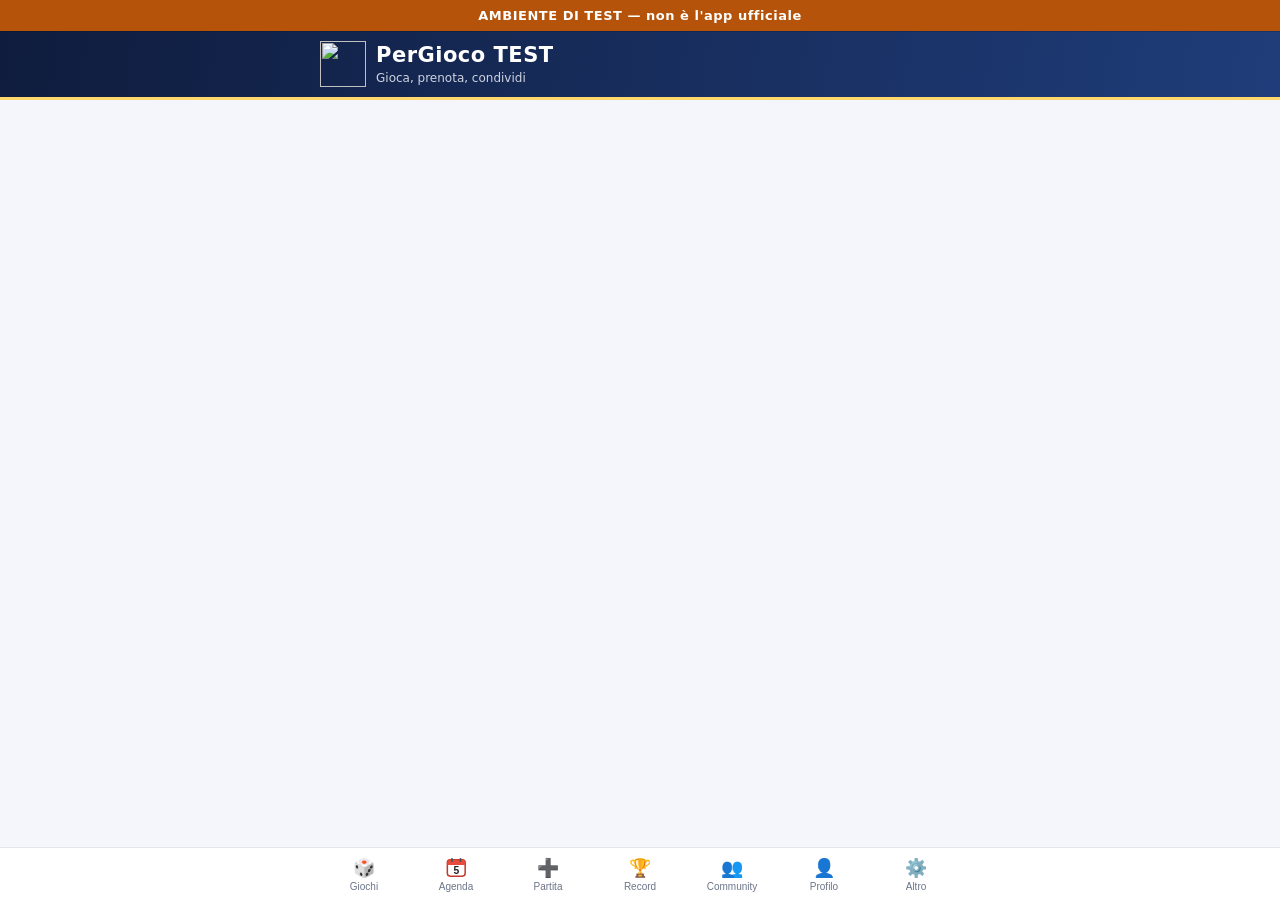
==== index.html @ df6f0204 "Nel test, il link di recupero apre il modulo per la nuova password Chi arriva dalla mail di recupero" ====
<!doctype html><html lang="it"><head><meta charset="utf-8">
<meta http-equiv="Content-Security-Policy" content="default-src 'self'; script-src 'self' https://cdn.jsdelivr.net; style-src 'self' 'unsafe-inline'; img-src 'self' data: blob: https:; connect-src 'self' https://egmrtcezrjyoynlhknpz.supabase.co wss://egmrtcezrjyoynlhknpz.supabase.co; font-src 'self' data:; object-src 'none'; base-uri 'self'; form-action 'self'; frame-src 'none'; worker-src 'self'; manifest-src 'self'">
<meta name="referrer" content="strict-origin-when-cross-origin">
<meta name="viewport" content="width=device-width,initial-scale=1,viewport-fit=cover">
<meta name="theme-color" content="#14254a"><title>PerGioco TEST – ambiente di prova</title>
<link rel="icon" href="icons/icon-192.png"><link rel="manifest" href="manifest.json"><link rel="apple-touch-icon" href="icons/apple-touch-icon.png">
<meta name="apple-mobile-web-app-capable" content="yes"><meta name="apple-mobile-web-app-title" content="PerGioco TEST">
<meta name="apple-mobile-web-app-status-bar-style" content="black-translucent">
<link rel="stylesheet" href="styles.css?v=41.18"></head><body>
<div id="pg-test-banner" role="status">AMBIENTE DI TEST — non è l'app ufficiale</div>

<header><img class="hlogo" src="img/logo-barra.svg" alt="" aria-hidden="true"><div class="brand">PerGioco TEST</div><div class="sub">Gioca, prenota, condividi</div><div class="hbtns"><button id="modebtn" hidden></button><button id="outbtn" hidden title="Esci dall'account" aria-label="Esci dall'account">⎋ <span>Esci</span></button></div></header><div id="status" hidden></div>
<main id="view"></main>
<nav id="tabs">
<button data-v="ludoteca">🎲<span>Giochi</span></button>
<button data-v="serata" aria-label="Agenda"><svg class="nico" viewBox="0 0 24 24" width="1em" height="1em" aria-hidden="true"><rect x="2.5" y="4" width="19" height="17.5" rx="3" fill="#fff" stroke="#c0392b" stroke-width="1.6"/><path d="M2.5 7a3 3 0 0 1 3-3h13a3 3 0 0 1 3 3v2.5h-19z" fill="#e74c3c"/><rect x="6.5" y="2" width="2" height="4.5" rx="1" fill="#555"/><rect x="15.5" y="2" width="2" height="4.5" rx="1" fill="#555"/><text x="12" y="19.6" text-anchor="middle" font-family="Arial,Helvetica,sans-serif" font-weight="700" font-size="11" fill="#222">5</text></svg><span>Agenda</span></button><button data-v="nuova">➕<span>Partita</span></button>
<button data-v="record">🏆<span>Record</span></button>
<button data-v="giocatori">👥<span>Community</span></button>
<button data-v="profilo">👤<span>Profilo</span></button>
<button data-v="altro">⚙️<span id="navaltro">Altro</span></button></nav>
<script src="config.js?v=41.1"></script><script src="https://cdn.jsdelivr.net/npm/@supabase/supabase-js@2.45.4/dist/umd/supabase.js"></script><script src="data.js?v=41.17"></script><script src="sb.js?v=41.18.1"></script><script src="brand.js?v=41.18"></script><script src="accesso.js?v=41.17"></script><script src="app.js?v=41.18.1"></script><script src="picker.js?v=41.1"></script><script src="errori.js?v=41.14.1"></script><script src="libri.js?v=41.16"></script><script src="gdr-coll.js?v=41.15"></script><script src="giochi.js?v=41.15"></script><script src="consigliere.js?v=41.10.2"></script><script src="equilibrio.js?v=41.14.6"></script><script src="eventi.js?v=41.1"></script><script src="xp.js?v=41.16"></script><script src="sicurezza.js?v=41.12.2"></script><script src="antero.js?v=41.1"></script><script src="coppa.js?v=41.1"></script><script src="desideri.js?v=41.17"></script><script src="wrapped.js?v=41.1"></script><script src="desktop.js?v=41.1"></script><script src="ig.js?v=41.1"></script><script src="ux40.js?v=41.11.1"></script><script src="partita.js?v=41.11.1"></script><script src="profilo.js?v=41.14.3"></script><script src="mie-partite.js?v=41.14.3"></script><script src="sondaggi.js?v=41.17"></script><script src="community.js?v=41.14.6"></script><script src="classifica.js?v=41.5"></script><script src="altro.js?v=41.18"></script><script src="header.js?v=41.16"></script><script src="giochi-oggi.js?v=41.8"></script><script src="profilo-livello.js?v=41.8.1"></script><script src="import-bgg.js?v=41.15"></script><script src="tavoli-tipi.js?v=41.15"></script><script src="gdr-rec.js?v=41.12"></script><script src="config2.js?v=41.14"></script><script src="ricompense.js?v=41.17.1"></script><script src="noflash.js?v=41.8.1"></script></body></html>
---- styles.css ----
:root{--b:#14254a;--b2:#2a4785;--bg:#f4f6fb;--c:#fff;--t:#1d2433;--m:#6b7489;--a:#f2b134;--hd1:#0f1c3d;--hd2:#1f3d7a;--hdf:#ffd76a}
*{box-sizing:border-box}body{margin:0;font-family:system-ui,-apple-system,Segoe UI,Roboto,sans-serif;background:var(--bg);color:var(--t);padding-bottom:calc(70px + env(safe-area-inset-bottom))}
header{background:var(--b);color:#fff;padding:calc(14px + env(safe-area-inset-top)) 18px 14px;position:sticky;top:0;z-index:5}
.brand{font-weight:800;font-size:22px;letter-spacing:.5px}.sub{font-size:13px;opacity:.75}
main{padding:14px;max-width:640px;margin:auto}h2{font-size:18px;margin:6px 0 12px;color:var(--b)}
.card{background:var(--c);border-radius:14px;padding:14px;margin-bottom:10px;box-shadow:0 1px 3px #0001}
.row{display:flex;gap:8px;align-items:center}.row>*{flex:1}.muted{color:var(--m);font-size:13px}
.chips{display:flex;gap:6px;flex-wrap:wrap;margin-top:6px}.chip{background:#e7ecf7;color:var(--b);border-radius:20px;padding:3px 9px;font-size:12px}
.chip.coop{background:#e4f5ea;color:#1e7a43}
input,select,textarea{width:100%;padding:10px;border:1px solid #d5dbe8;border-radius:10px;font-size:16px;background:#fff;color:var(--t)}
label{font-size:13px;color:var(--m);display:block;margin:10px 0 4px}
button.p,button.s{border:0;border-radius:10px;padding:12px 14px;font-size:15px;font-weight:600}
button.p{background:var(--b);color:#fff;width:100%;margin-top:14px}button.s{background:#e7ecf7;color:var(--b)}
.seg{display:flex;background:#e7ecf7;border-radius:10px;padding:3px}.seg button{flex:1;border:0;background:none;padding:9px;border-radius:8px;font-size:14px;color:var(--b)}
.seg button.on{background:var(--b);color:#fff}
nav{position:fixed;bottom:0;left:0;right:0;background:#fff;display:flex;border-top:1px solid #e2e6ef;padding-bottom:env(safe-area-inset-bottom)}
nav button{flex:1;border:0;background:none;padding:8px 0;font-size:20px;display:flex;flex-direction:column;align-items:center;justify-content:center;color:var(--m);position:relative;z-index:0;transition:color .15s ease}
nav button::before{content:"";position:absolute;inset:4px 3px;border-radius:14px;background:#e3e9f7;opacity:0;z-index:-1;pointer-events:none;transition:opacity .15s ease,background-color .15s ease}
nav button span{font-size:11px;margin-top:2px}nav button.on{color:#14254a;font-weight:700}nav button.on::before{opacity:1}
.rec{display:flex;justify-content:space-between;align-items:center;border-bottom:1px solid #eef1f6;padding:8px 0}.rec:last-child{border:0}
.big{font-size:20px;font-weight:800;color:var(--b)}.win{color:#b07a00;font-weight:700}
.toast{position:fixed;left:50%;bottom:90px;transform:translateX(-50%);background:var(--b);color:#fff;padding:10px 16px;border-radius:20px;font-size:14px}
.toast-err{background:#7a1f1f;border-radius:12px;max-width:min(92vw,520px);width:max-content;line-height:1.35;text-align:left;z-index:9999;cursor:pointer}
.prow{display:flex;gap:6px;margin-bottom:6px}.prow input:first-child{flex:2}.prow input{flex:1}.prow button{flex:0 0 40px}

.chip.pick{border:0;font-size:14px;padding:7px 12px}.chip.on{background:var(--b);color:#fff}.chip.off{background:#eee;color:#999}.warn{color:#b3261e;font-size:13px}
#status{background:#fff4d6;color:#6b4e00;font-size:13px;padding:8px 14px;text-align:center}
.modal{position:fixed;inset:0;background:#0008;z-index:50;display:flex;align-items:flex-end}
.sheet{background:#fff;width:100%;max-height:85vh;border-radius:16px 16px 0 0;padding:14px;display:flex;flex-direction:column;gap:8px;box-sizing:border-box}
.pkl{overflow:auto;flex:1;min-height:200px}
.pki{display:flex;align-items:center;gap:10px;padding:10px 4px;border-bottom:1px solid #eee;margin:0}
.pki input{width:auto;transform:scale(1.3)}
.badges{display:grid;grid-template-columns:repeat(3,1fr);gap:8px;margin-top:8px}
.badge{text-align:center;padding:8px 4px;border-radius:10px;background:#fff6e0;font-size:12px}
.badge .bi{font-size:26px}.badge small{display:block;color:#666}
.badge.off{background:#f0f0f0;opacity:.55}
.bd summary{cursor:pointer;margin-top:8px}
.tavolo.closed{opacity:.6}
.badge-toast{bottom:120px}
nav button span{font-size:10px}
.pki{cursor:pointer}.pki input{pointer-events:none}

.av{display:inline-flex;align-items:center;justify-content:center;border-radius:50%;color:#fff;font-weight:700;flex:0 0 auto;vertical-align:middle;line-height:1}
a.pv{color:var(--b);font-weight:700;text-decoration:none;cursor:pointer}
.prof .pname{font-size:20px;font-weight:800;color:var(--b)}.prof .row>div{margin-left:12px}
.avs{display:flex;flex-wrap:wrap;gap:6px}.avs button{width:42px;height:42px;border-radius:50%;border:2px solid transparent;background:#e7ecf7;font-size:20px}
.avs button.on{border-color:var(--a);box-shadow:0 0 0 2px var(--b)}
.pg{height:5px;background:#ddd;border-radius:3px;margin:5px 6px 2px;overflow:hidden}.pg i{display:block;height:100%;background:var(--b2)}
nav button{font-size:18px;min-width:0}
.code{font-family:ui-monospace,Menlo,monospace;letter-spacing:1px}
header{position:sticky}#modebtn,#outbtn{border:1px solid #fff6;background:#fff2;color:#fff;border-radius:20px;padding:6px 12px;font-size:13px;font-weight:600}
body.adm header{background:#5a1a1a}
.bars{margin-top:8px}.bar{display:grid;grid-template-columns:90px 1fr auto;gap:8px;align-items:center;font-size:13px;margin:5px 0}.bar span{overflow:hidden;text-overflow:ellipsis;white-space:nowrap}
.bar i{display:block;height:14px;border-radius:7px;background:linear-gradient(90deg,var(--b2),var(--b));min-width:3px}
.split{height:16px;border-radius:8px;background:#f2b134;overflow:hidden;margin:8px 0}.split i{display:block;height:100%;background:#1e7a43}
.tbl{font-size:13px;margin-top:6px}.tbl>div{display:grid;grid-template-columns:2.2fr repeat(5,1fr);gap:4px;padding:5px 0;border-bottom:1px solid #eef}.tbl .th{font-weight:700;color:var(--m)}.tbl span:not(:first-child){text-align:right}
.adm-only{border:2px dashed #b3261e55}
.mdl{position:fixed;inset:0;background:#0007;display:flex;align-items:center;justify-content:center;z-index:1000;padding:20px;animation:fi .15s}
.mbox{background:#fff;border-radius:16px;padding:18px;width:100%;max-width:380px;box-shadow:0 10px 40px #0005}.mtt{font-weight:800;font-size:18px;color:var(--b);margin-bottom:8px}
.mtx{white-space:pre-wrap;margin-bottom:12px;line-height:1.4}.min{width:100%;margin-bottom:12px}.mbt{display:flex;gap:8px;justify-content:flex-end}.mbt button{width:auto;margin:0;padding:10px 18px}
@keyframes fi{from{opacity:0}}
body.gate nav,body.gate #status,body.gate header{display:none}body.gate main{padding-bottom:30px}
.login-hero{text-align:center;padding:36px 10px 14px}.login-hero img{width:88px;height:88px;border-radius:22px;box-shadow:0 6px 20px #0003}.login-hero h1{margin:12px 0 4px;color:var(--b);font-size:30px}.login-hero p{color:var(--m);margin:0}

.rsec{margin:16px 2px 8px;font-size:16px}
.rov{display:grid;grid-template-columns:1fr 1fr;gap:8px}
.roc{background:#fff;border-radius:14px;padding:10px 12px;box-shadow:0 1px 4px #0001;display:flex;flex-direction:column;gap:2px;min-width:0}
.roi{font-size:22px}.rot{font-size:12px;color:#777;text-transform:uppercase;letter-spacing:.03em}
.roh{font-weight:700;overflow:hidden;text-overflow:ellipsis;white-space:nowrap}.rov2{font-size:13px;color:var(--b);font-weight:600}
.rgi{width:64px;height:64px;border-radius:14px;display:flex;align-items:center;justify-content:center;color:#fff;font-weight:800;font-size:28px;flex:none}
.gpl{cursor:pointer;color:var(--b)}
.gpg{position:fixed;inset:0;background:var(--bg,#f4f1ea);z-index:900;overflow:auto;animation:fi .15s}
.gph{position:sticky;top:0;background:inherit;padding:10px 12px;z-index:1}.gpb{width:auto}
.gpc{padding:0 12px 30px;max-width:640px;margin:0 auto}
.gpt{display:flex;gap:12px;align-items:center;margin-bottom:10px}.gpt img{width:84px;height:84px;border-radius:14px;object-fit:cover;flex:none}
.mbox.wide{max-width:560px;max-height:88vh;overflow:auto}.lbx h3{margin:4px 0 8px}.lbx h4{margin:12px 0 4px}
.lsum{display:flex;flex-wrap:wrap;gap:6px;margin:8px 0}.lsum span{background:#eef1f8;border-radius:10px;padding:4px 8px;font-size:13px;font-weight:600}
.lwarn{background:#fff6e0;border:2px solid #f0b429;border-radius:12px;padding:8px 12px;margin:8px 0;font-size:14px}.lerr{background:#fdecec;border:2px solid #d64545;border-radius:12px;padding:8px 12px;margin:8px 0;font-size:14px}
.lwarn p,.lerr p{margin:6px 0 2px}.lbl{margin:2px 0 4px;padding-left:18px}.lchk{display:flex;gap:8px;align-items:center;font-weight:600;margin:10px 0}.lchk input{width:auto}
.lban{background:#fdecec;border:2px solid #d64545;border-radius:12px;padding:10px;margin-bottom:10px;font-size:14px}.lban .s{padding:4px 10px;margin-left:4px}
.lbad{font-size:12px;font-weight:700;border-radius:10px;padding:3px 8px;white-space:nowrap}.lbad.ok{background:#e3f6e8;color:#1e7a3a}.lbad.ko{background:#fdecec;color:#b42323}.lbad.out{background:#eceff3;color:#555}
.lrow{cursor:pointer}.lact{gap:6px;margin-top:6px;flex-wrap:wrap}.lact .s,.lact .p{flex:1 1 auto;font-size:13px;padding:8px}.ldel{color:#b42323}.laud{max-height:60vh;overflow:auto}
#lprint{position:fixed;inset:0;background:#fff;z-index:2000;overflow:auto;padding:16px;color:#000;font-size:12px}#lprint table{border-collapse:collapse;width:100%}#lprint th,#lprint td{border:1px solid #999;padding:4px;text-align:left;vertical-align:top}#lprint th{background:#eee}
.lph{border-bottom:2px solid #000;margin-bottom:8px;padding-bottom:6px}.lph h2{margin:6px 0 2px}.lpf{font-size:11px;color:#444;margin-top:10px}
@media print{body.lprinting>*:not(#lprint){display:none!important}#lprint{position:static;padding:0}.noprint{display:none!important}@page{size:A4 landscape;margin:12mm}}

.row>*{min-width:0}.row input,.row select{min-width:0;width:100%}
.hrow{display:flex;align-items:center;justify-content:space-between;gap:8px}.hrow h2{margin-right:auto}
.danger{background:#fff;color:#c62828;border:2px solid #c62828;border-radius:10px;padding:7px 14px;font-weight:700;font-size:14px;flex:0 0 auto}.danger:active{background:#fdecec}
#atab{flex-wrap:wrap}#atab button{min-width:0;white-space:nowrap}
@media(max-width:420px){.lform .row,.qrow{flex-wrap:wrap}.qrow>*{flex:1 1 40%}}
/* v12 eventi */
.evseg{margin-bottom:8px}.evc{cursor:pointer;padding:0;overflow:hidden}.evc .evt{padding:12px 14px}.evx{opacity:.6}
.evimg{display:block;width:100%;max-height:150px;object-fit:cover}.evimg.big{max-height:240px;border-radius:10px;margin-bottom:8px}
.evtags{display:flex;flex-wrap:wrap;gap:6px;margin:8px 0}.evb{display:inline-block;border-radius:999px;padding:3px 10px;font-size:13px;font-weight:600;background:#e7ecf7;color:var(--b)}
.evb.ok{background:#e3f6e8;color:#1d7a3a}.evb.pend{background:#fff1cc;color:#8a5a00}.evb.wait{background:#e6e9ff;color:#3b3fa8}.evb.off{background:#eee;color:#666}
.evdesc{white-space:pre-wrap}.evact{flex-wrap:wrap}.evrow{display:flex;justify-content:space-between;align-items:center;gap:8px;padding:10px 0;border-bottom:1px solid #eee}.evrow>div{min-width:0}
.evbtn{display:flex;flex-direction:column;gap:6px;align-items:flex-end}.evbtn button{padding:7px 10px;font-size:13px}#mieiev .evrow{cursor:pointer}
#evnew{width:auto;flex:none}

input:disabled,select:disabled,textarea:disabled{background:#f1f3f7;color:#4a5160;opacity:1;-webkit-text-fill-color:#4a5160}
/* v12.1 finestre scorrevoli */
.mdl{padding:max(12px,env(safe-area-inset-top)) 12px max(12px,env(safe-area-inset-bottom));align-items:center}
.mbox,.mbox.wide{box-sizing:border-box;max-height:calc(100vh - 24px);max-height:calc(var(--vvh,100dvh) - 24px);overflow-y:auto;-webkit-overflow-scrolling:touch;overscroll-behavior:contain}
.mfoot{position:sticky;bottom:-18px;background:#fff;margin:12px -18px -18px!important;padding:10px 18px calc(10px + env(safe-area-inset-bottom));border-top:1px solid #e5e8ef;z-index:3;box-shadow:0 -6px 12px -8px #0003}
.sheet{max-height:calc(var(--vvh,100dvh) - 12px);overflow-y:auto;-webkit-overflow-scrolling:touch;overscroll-behavior:contain}
body.mlock{position:fixed;left:0;right:0;overflow:hidden}
.dtrow{flex-wrap:wrap}.dtrow>div{flex:1 1 100%;min-width:0}.dtrow input{width:100%;min-width:0;box-sizing:border-box}
@media(min-width:560px){.dtrow>div{flex:1 1 45%}}
/* v13 livelli e voti */
.lv{display:inline-block;color:#fff;font-size:10px;font-weight:700;line-height:1;padding:3px 5px;border-radius:6px;vertical-align:middle;margin-left:3px;white-space:nowrap;letter-spacing:.2px}
.lv.lvb{font-size:13px;padding:4px 8px;margin-left:0}
.xpbar{height:9px;background:#e4e0d6;border-radius:5px;overflow:hidden;margin:8px 0 4px}.xpbar i{display:block;height:100%;border-radius:5px}
.vgrid{display:grid;grid-template-columns:repeat(5,1fr);gap:6px;margin:4px 0 10px}.vb{padding:10px 0;border-radius:8px;border:1px solid #ccc;background:#fff;font-size:16px;font-weight:700}.vb.on{background:#f5b700;border-color:#f5b700;color:#222}
.rprompt{position:fixed;left:12px;right:12px;bottom:calc(76px + env(safe-area-inset-bottom));z-index:950;background:#fff;border-radius:12px;box-shadow:0 4px 18px #0003;padding:10px 12px;display:flex;gap:8px;align-items:center;animation:fi .2s}.rprompt span{flex:1;font-size:14px}.rprompt button{flex:0 0 auto;width:auto;padding:8px 12px}
/* v14 campi numerici */
input.bad{border-color:#b3261e!important;background:#fdecea;box-shadow:0 0 0 2px #b3261e33}
input.nflash{animation:nfl .4s}@keyframes nfl{0%,100%{background:#fff}40%{background:#fdecea}}
.pfchips{display:flex;flex-wrap:wrap;gap:6px}.pfbar label{font-size:12px}
/* v17 — desktop e mouse */
button:not(:disabled),summary,select,a[href],a.pv,label[for],input[type=checkbox],input[type=radio],input[type=file],input[type=date],[data-gp],[data-pv],[data-ev],[data-act],[data-pe],[data-pd],[role=button]{cursor:pointer}
button:disabled{cursor:not-allowed}
:focus-visible{outline:3px solid #2f6fdb;outline-offset:2px}
input:focus-visible,select:focus-visible,textarea:focus-visible{outline-offset:0}
@media (hover:hover) and (pointer:fine){
 button:not(:disabled):hover{filter:brightness(.93)}
 nav button:hover{color:var(--b);background:none}
 nav button:hover::before{opacity:.7;background:#eef2f8}
 nav button.on:hover::before{opacity:1;background:#e3e9f7}
 [data-gp]:hover,[data-ev]:hover,.lrow:hover,.evc:hover,.pki:hover,#mieiev .evrow:hover{background:#f6f8fc}
 .card[data-gp]:hover,.evc:hover{box-shadow:0 2px 10px #0002}
 *{scrollbar-width:thin}
}
@media (min-width:900px){
 header{padding-left:max(18px,calc(50% - 320px));padding-right:max(18px,calc(50% - 320px))}
 .hbtns{right:max(14px,calc(50% - 316px))}
 nav{justify-content:center}
 nav button{flex:0 1 92px}
 .modal{justify-content:center;align-items:center}
 .modal .sheet{max-width:640px;border-radius:16px}
 .mbox.wide{max-width:640px}
 .gph{max-width:640px;margin:0 auto;box-sizing:border-box}
}
.dday{margin:8px 2px 4px;color:var(--b);font-size:14px;font-weight:600;line-height:1.3}

/* v19 — pulsanti intestazione: modalità + esci */
.hbtns{position:absolute;right:14px;top:calc(16px + env(safe-area-inset-top));display:flex;gap:6px;align-items:center}
#modebtn[hidden],#outbtn[hidden]{display:none}
#outbtn{white-space:nowrap}
@media(max-width:420px){.hbtns{right:10px;gap:4px}#modebtn,#outbtn{padding:5px 9px;font-size:12px}}
@media(max-width:360px){#outbtn span{display:none}}
@media (min-width:900px){.hbtns{right:max(14px,calc(50% - 316px))}}
/* v20 — modifica profilo in cima */
.avedit{position:relative;background:none;border:0;padding:0;border-radius:50%;flex:0 0 auto;width:auto;margin:0}
.avedit .avpen{position:absolute;right:-2px;bottom:-2px;background:#fff;border-radius:50%;width:24px;height:24px;display:flex;align-items:center;justify-content:center;font-size:12px;box-shadow:0 1px 4px #0004}
.pedit{flex:0 0 auto;width:auto!important;padding:8px 14px;font-weight:700;align-self:center;margin:0}
#ed{margin-top:-4px}
nav button .nico{width:1.25em;height:1.25em;display:block}
/* v23 giochi */
.sr{position:absolute;width:1px;height:1px;overflow:hidden;clip:rect(0 0 0 0)}
.gflt label{font-size:13px}.gadv{margin-top:10px}.gadv summary{cursor:pointer;color:var(--b);font-weight:600;padding:4px 0}
.gck{display:flex;align-items:center;gap:8px;margin-top:8px}.gck input{width:auto}
.gitem{cursor:pointer}.gitem:focus-visible{outline:3px solid var(--b);outline-offset:2px}
.gexp{font-size:11px;font-weight:500;color:#777;border:1px solid #ccc;border-radius:10px;padding:1px 7px;margin-left:4px;white-space:nowrap}
.chip.cat{background:#fff3e0;color:#8a4b00}
.gess{list-style:none;padding:0;margin:6px 0 0;display:grid;gap:4px;font-size:15px}
.gexpert summary{cursor:pointer}.gdl{display:grid;grid-template-columns:auto 1fr;gap:6px 12px;margin:10px 0 0}.gdl dt{color:#777;font-size:13px}.gdl dd{margin:0}
/* v25 consigliere */
.cwz-cta{display:flex;flex-direction:column;gap:4px}
.cwz-btns{display:flex;flex-wrap:wrap;gap:8px;margin-top:8px}.cwz-btns button{flex:1 1 180px;min-height:44px}
.cwz{max-width:640px;margin:0 auto}.cwz-top{display:flex;justify-content:space-between;align-items:center;gap:8px}
.cwz-back{background:none;border:0;padding:8px 0;font-weight:600;cursor:pointer;color:inherit}
.cwz-bar{height:6px;border-radius:3px;background:rgba(127,127,127,.2);margin:6px 0 14px;overflow:hidden}.cwz-bar span{display:block;height:100%;background:#f2a900;transition:width .2s}
.cwz h2:focus{outline:none}
.cwz-opts{display:grid;grid-template-columns:1fr;gap:10px}.cwz-opts.many{grid-template-columns:1fr 1fr}
.cwz-o{min-height:56px;font-size:1.05rem;text-align:left;padding:12px 16px;border-radius:12px;cursor:pointer}
.cwz-o:hover{filter:brightness(.96)}.cwz-o[aria-pressed=true]{outline:3px solid #f2a900;font-weight:700}.cwz-o[aria-pressed=true]::before{content:'✓ '}
.cwz-next{width:100%;min-height:52px;margin-top:14px}
.cwz-note{background:rgba(242,169,0,.15);padding:8px 12px;border-radius:8px}
.cwz-why{margin:6px 0 0}
@media(min-width:900px){.cwz-opts{grid-template-columns:1fr 1fr}.cwz-opts.many{grid-template-columns:1fr 1fr 1fr}}
.gfoot{display:flex;justify-content:space-between;align-items:center;gap:8px;margin-top:6px;flex-wrap:wrap}
.gclr{min-height:40px;padding:6px 14px;border-radius:20px;font-weight:700;cursor:pointer;background:#fff3d6;border:2px solid #f2a900;color:#5a3d00}
.gclr:hover{background:#ffe7a8}
.cwz-miss{margin:.2rem 0 .4rem;font-size:.85rem;color:#8a5a00;background:#fff6e0;border-radius:8px;padding:.3rem .5rem}
/* v26 — La Sfida di Antero */
body.antopen{overflow:hidden}
.ant{position:fixed;inset:0;z-index:50;background:linear-gradient(160deg,#1b1340,#14254a 60%,#3a2a10);color:#fff;overflow:auto;padding:calc(12px + env(safe-area-inset-top)) 14px calc(20px + env(safe-area-inset-bottom))}
.ant .card{color:var(--t)}.ant h2{color:#ffd76a;margin:4px 40px 4px 0;font-size:22px;cursor:pointer;user-select:none}
.anthd,.antbody{max-width:640px;margin:auto}.antbody{margin-top:12px}
.antx{position:fixed;z-index:63;cursor:pointer;right:14px;top:calc(12px + env(safe-area-inset-top));border:0;background:#fff2;color:#fff;border-radius:50%;width:40px;height:40px;font-size:18px}
.antcal{font-size:13px;opacity:.85;margin-bottom:10px;font-style:italic}.ant .seg{background:#fff2}.ant .seg button{color:#fff}.ant .seg button.on{background:#ffd76a;color:#2a1a00}
.antfesta{background:#ffd76a;color:#3a2600;border-radius:10px;padding:8px;margin-bottom:8px;font-weight:700;text-align:center}
.ant.festa{background:radial-gradient(circle at 20% 10%,#ff6b9b55,transparent 40%),radial-gradient(circle at 80% 30%,#ffd76a55,transparent 40%),linear-gradient(160deg,#4a1a5a,#14254a)}
.antcnt{text-align:center;font-size:15px;margin-bottom:10px;opacity:.9}
.antduel{display:flex;gap:10px;align-items:stretch}.antvs{align-self:center;font-weight:900;color:#ffd76a;font-size:20px}
.antcard{position:relative;flex:1;min-height:220px;border:0;border-radius:18px;background:#fff;color:var(--b);display:flex;flex-direction:column;align-items:center;justify-content:center;gap:8px;padding:14px;font-size:18px;font-weight:800;box-shadow:0 6px 20px #0006;transition:transform .15s}
.antcard:active{transform:scale(.96)}.antcard small{font-weight:400;color:var(--m);font-size:12px}
.antemo{font-size:52px;line-height:1}.antnm{overflow-wrap:anywhere;text-align:center}
.antrow .antemo{font-size:22px;margin-right:8px}.antrow.off{opacity:.5}.antrow .antnm{text-align:left}
.antns{width:100%;margin-top:12px;background:#fff2!important;color:#fff!important}.ant .row{margin-top:10px}.ant button:disabled{opacity:.4}
.anterr{max-width:640px;margin:10px auto 0;background:#b3261e;border-radius:10px;padding:10px;font-size:14px}.anterr small{display:block;opacity:.75;font-size:11px;margin-top:4px;word-break:break-word}
.antban{position:fixed;left:50%;top:38%;transform:translate(-50%,-50%);z-index:60;background:#fffbea;color:#3a2600;border-radius:18px;padding:18px 22px;text-align:center;box-shadow:0 10px 40px #000a;min-width:260px;max-width:90vw;animation:antpop .3s}
.antban.imp{top:auto;bottom:24px;transform:translateX(-50%)}.antban .antemo{font-size:36px;display:block}
.halo{width:56px;height:16px;border:4px solid #ffd76a;border-radius:50%;margin:0 auto 8px;box-shadow:0 0 14px #ffd76a}.halo.big{width:90px;height:24px}
.halo.blink{animation:antblink .6s infinite alternate}
.antcard .halo.hid{position:absolute;top:8px;left:50%;transform:translateX(-50%);opacity:.18;margin:0;width:44px;height:12px;border-width:3px}
.antwin{position:relative;background:#fffbea;color:var(--b);border-radius:20px;padding:20px;text-align:center;font-size:22px;font-weight:800;user-select:none;-webkit-touch-callout:none;touch-action:manipulation}
.antwin .antemo{display:block;font-size:72px}.antwin .muted{font-weight:400}.antwt{font-size:15px;color:#b07a00}.antwin.sant{box-shadow:0 0 30px #ffd76a}
.antpg{width:100%;max-width:360px;display:block;margin:14px auto 0;border-radius:8px;box-shadow:0 6px 20px #0008}
.antstar{position:fixed;top:-40px;z-index:61;font-size:34px;animation:antfall 3.5s linear forwards}
.antproc{position:fixed;left:0;right:0;bottom:22%;z-index:61;white-space:nowrap;font-size:40px;animation:antproc 7s linear forwards;pointer-events:none}
.antproc span{margin-right:18px}.antproc small{display:block;font-size:14px;color:#ffd76a}
.antsantino{position:fixed;inset:0;z-index:62;background:#000a;display:flex;align-items:center;justify-content:center}
.antsc{background:linear-gradient(#fff7dc,#f0dca0);color:#3a2600;border:6px double #8a5a1c;border-radius:14px;padding:24px;max-width:300px;text-align:center}.antsf{font-size:64px}
.antsc p{font-style:italic;font-family:Georgia,serif}
.antemoin{flex:0 0 64px!important;text-align:center}
#aant{font-size:13px;padding:7px 10px;margin-bottom:8px}
@keyframes antpop{from{opacity:0;scale:.8}}@keyframes antblink{to{opacity:.2}}
@keyframes antfall{to{transform:translateY(110vh) rotate(200deg)}}@keyframes antproc{from{transform:translateX(100vw)}to{transform:translateX(-110%)}}
@media (prefers-reduced-motion:reduce){.ant *,.antban{animation:none!important;transition:none!important}.antstar{top:20%}.antproc{transform:none;text-align:center;white-space:normal}.halo.blink{opacity:.6}}
.antemsg{color:#b3261e;font-size:13px;margin:6px 0 0;font-weight:600}.ant .antemsg{color:#ffb4ab}.mdl .antemsg{color:#b3261e}
.cwz-modes{display:grid;gap:12px;margin-top:12px}.cwz-mode{display:flex;flex-direction:column;align-items:flex-start;gap:4px;text-align:left;padding:16px;border-radius:14px;border:2px solid #e5e8ef;background:#fff;cursor:pointer}.cwz-mode b{font-size:19px}.cwz-mode span{color:#666;font-size:14px;line-height:1.35}.cwz-mode:hover,.cwz-mode:focus-visible{border-color:var(--b,#3a5ccc)}
.eqo{display:block;width:100%;text-align:left;background:none;border:1px dashed #c9cfdd;border-radius:10px;padding:8px 12px;margin:0 0 10px;font-size:14px;color:var(--b,#13254a);cursor:pointer}.eqo span{color:#666}.eqo:hover{background:#f3f5fa}
.eq .eqchips{display:flex;flex-wrap:wrap;gap:6px;margin-top:8px}.eq .eqstep{align-items:center;gap:12px}.eq .eqstep button{flex:0 0 44px}.eq .eqstep b{flex:0 0 auto;font-size:18px}
.eq .eqknown{display:flex;flex-wrap:wrap;gap:6px}.eq .eqknown .chip{cursor:pointer;border:1px solid #c9cfdd;background:#fff}.eq .eqknown .chip.on{background:#13254a;color:#fff}.eq .seg{flex-wrap:wrap}
.eq .equpd{text-align:right;margin:6px 0 10px;font-size:13px}.eq .equpd a{color:#555}
.sfb{background:#fff4d6;border:1px solid #e8c766;border-radius:10px;padding:8px 10px;margin:0 0 10px;font-size:14px;color:#5a4300}
.sfb-tag{background:#fff4d6;color:#7a5a00;border-radius:6px;padding:0 5px;font-weight:600}
.eqme{background:#fff4d6;border-color:#e8c766}

/* v32 Coppa Antero */
.champ,a:has(> .lvchamp),b:has(> .lvchamp),.pv:has(> .lvchamp),td:has(> .lvchamp),li:has(> .lvchamp),span.chip:has(> .lvchamp),.cpp:has(> .lvchamp){color:#c9a227!important;font-weight:700;text-shadow:0 0 6px rgba(201,162,39,.35)}
.lv.lvchamp{background:linear-gradient(135deg,#f7d774,#c9a227);color:#5a4200}
.cpc{cursor:pointer;border:1px solid #e7c75f}.cpn{color:#c9a227;font-family:Georgia,serif}
.cpking{text-align:center;font-size:18px;background:linear-gradient(135deg,#fff8dc,#f7e7a6);border:1px solid #e7c75f;color:#5a4200}
.cpm{border-top:1px solid rgba(127,127,127,.2);padding:8px 0}.cpm:first-of-type{border-top:0}.cpv{display:flex;gap:8px;align-items:center;flex-wrap:wrap}
.cpp.cpw{font-weight:700}.cpp.cpw::after{content:' 🏆'}.cpp.cpl{opacity:.6}.cpm.bye{opacity:.85}.cpbtn{gap:6px;margin-top:6px}.cpbtn button{flex:1}
.cppool{max-height:240px;overflow:auto;display:grid;grid-template-columns:repeat(auto-fill,minmax(160px,1fr));gap:4px;margin:6px 0}.cpg{display:flex;gap:6px;align-items:center;font-size:14px}
table.cpt{width:100%;border-collapse:collapse;font-size:14px}table.cpt th,table.cpt td{padding:5px 4px;text-align:left;border-bottom:1px solid rgba(127,127,127,.15)}table.cpt tr.me{background:rgba(201,162,39,.12)}
.cptop{margin:6px 0 0 0;padding-left:0;list-style:none}.cptop li{padding:3px 0}

.cpg input{width:auto;flex:none;margin:0}.cpg{line-height:1.2;padding:3px 0}.cpsc{display:grid;grid-template-columns:1fr 1fr;gap:6px}.cpsl{font-size:13px;display:flex;flex-direction:column;gap:2px}
img.imgko{display:none!important}
/* v33 statistiche */
.st h3{margin:0 0 .5rem}.stf{display:flex;gap:.3rem;flex-wrap:wrap;margin-bottom:.6rem}.stf button{padding:.3rem .7rem;border-radius:999px;font-size:.85rem}.stf button.on{background:var(--pri,#14254a);color:#fff}
.stg{display:grid;grid-template-columns:repeat(3,1fr);gap:.4rem;margin:.4rem 0}.stg2{display:grid;grid-template-columns:1fr 1fr;gap:.4rem;margin:.4rem 0}
.stn{background:rgba(20,37,74,.06);border-radius:10px;padding:.45rem .3rem;text-align:center;min-width:0}.stn b{display:block;font-size:1.05rem;overflow-wrap:anywhere}.stn span{font-size:.72rem;opacity:.75}
.std{margin-top:.5rem;border-top:1px solid rgba(0,0,0,.08);padding-top:.4rem}.std summary{cursor:pointer;font-weight:600;padding:.3rem 0}
.str{margin:.45rem 0}.strh{display:flex;justify-content:space-between;gap:.5rem}.strh b{overflow-wrap:anywhere}.sm{font-size:.8rem}
.stb{display:block;height:6px;background:rgba(0,0,0,.07);border-radius:4px;margin:.2rem 0}.stb i{display:block;height:100%;background:var(--pri,#2a4785);border-radius:4px}
.sthm{display:grid;grid-template-columns:repeat(7,1fr);gap:3px;margin:.5rem 0}.sthm12{grid-template-columns:repeat(12,1fr)}
.sth{background:rgba(42,71,133,calc(.08 + var(--a)*.85));color:#fff;border-radius:6px;text-align:center;padding:.3rem 0;font-size:.7rem}.sth b{display:block;font-size:.85rem}.sth span{opacity:.9}
.stsp{width:100%;height:auto;color:#2a4785;margin:.3rem 0}.stsp text{font-size:9px;fill:#666}
.stpub{display:flex;gap:.5rem;align-items:flex-start;margin-top:.7rem;font-weight:500}.stpub input{width:auto;margin-top:.2rem}
/* v34 statistiche per gioco */
.stlink{background:none;border:0;padding:0;color:inherit;text-align:left;cursor:pointer;font:inherit}.stlink b{text-decoration:underline dotted}
.stg1 summary{cursor:pointer;padding:.2rem 0}.stg1 .stn span{line-height:1.25}
.stlp{margin:.25rem 0}.stlb{width:100%;text-align:left;padding:.35rem .6rem;font-size:.85rem}.stlp>div{padding:.3rem .6rem}
.rgl{display:flex;justify-content:space-between;width:100%;padding:.45rem 0;border-bottom:1px solid rgba(0,0,0,.06)}
/* v35 Coppa a tavoli */
.cpg.cpko{display:none}.cptl{margin:4px 0 2px 18px;padding:0}.cptl li{margin:2px 0}.cpres{display:grid;gap:4px;margin-top:6px}.cpres label{justify-content:space-between;align-items:center;margin:0}.cpres select{width:auto;min-width:70px}
/* v36 lista desideri */
.dsrow{display:flex;gap:10px;align-items:flex-start}.dsb{flex:1;min-width:0}.dsimg{width:64px;height:64px;border-radius:10px;object-fit:cover;flex:none;background:#0001}.dsph{display:flex;align-items:center;justify-content:center;font-size:28px}
.dsper{font-style:italic;margin:6px 0;word-wrap:break-word}.dsact{margin-top:8px;gap:6px;flex-wrap:wrap}.dsact button.on,.dsord button.on{outline:2px solid currentColor}.dsc.off{opacity:.55}
.dsban{padding:8px 12px;border-radius:10px;margin:8px 0;background:#0000000d}.dsban.on{background:#2e7d3222}.dsban.win{background:#f9a82522}.dsord{gap:6px;flex-wrap:wrap;align-items:center;margin:8px 0}.dslink{margin-top:8px}
/* v37 PerGioco Wrapped */
#wr{position:fixed;inset:0;z-index:9999;color:#fff;display:flex;flex-direction:column;padding:max(10px,env(safe-area-inset-top)) 18px max(16px,env(safe-area-inset-bottom));user-select:none;-webkit-user-select:none;transition:background .4s}
#wr .wrbar{display:flex;gap:4px}#wr .wrbar i{flex:1;height:4px;border-radius:2px;background:rgba(255,255,255,.3)}#wr .wrbar i.on,#wr .wrbar i.cur{background:#fff}
#wr .wrtop{display:flex;align-items:center;gap:8px;margin-top:10px}#wr .wrtop img{width:30px;height:30px;border-radius:50%}#wr .wrtop b{flex:1;font-size:15px}
#wr .wrx{background:rgba(255,255,255,.18);color:#fff;border:0;border-radius:50%;width:36px;height:36px;font-size:18px}
#wr .wrs{flex:1;display:flex;flex-direction:column;justify-content:center;align-items:center;text-align:center;gap:10px;animation:wrin .45s ease}
@keyframes wrin{from{opacity:0;transform:translateY(18px) scale(.97)}to{opacity:1;transform:none}}
#wr .wre{font-size:84px;line-height:1}#wr .wrk{text-transform:uppercase;letter-spacing:.08em;font-weight:700;opacity:.8;font-size:14px}
#wr .wrb{font-size:44px;font-weight:800;line-height:1.1;overflow-wrap:anywhere}#wr .wrsub{font-size:18px;opacity:.93;max-width:420px}
#wr .wrl{font-size:16px;opacity:.9;display:grid;gap:4px}#wr .wrn{font-size:12px;opacity:.65}#wr .wrp{font-size:13px;background:rgba(0,0,0,.22);padding:6px 10px;border-radius:12px}
#wr .wrbot{display:flex;gap:8px;justify-content:center}#wr .wrbot button{background:#fff;color:#14254a;border:0;border-radius:22px;padding:10px 18px;font-weight:700}
.wrban{display:flex;align-items:center;gap:10px;background:linear-gradient(120deg,#5b2a86,#c0399a);color:#fff}.wrban>span{font-size:30px}.wrban .muted{color:rgba(255,255,255,.85)}.wrban div{flex:1}
.wrban button{flex:0 0 auto;width:auto;padding:8px 16px}.wrcard .row button{width:auto;flex:1 1 auto}
.wrst{margin:8px 0;padding:10px 12px;border-radius:12px;font-weight:700;font-size:15px}.wrst.on{background:#e3f6ea;color:#17673a;border:1px solid #9bd8b2}.wrst.off{background:#eef0f5;color:#4a5266;border:1px solid #d3d8e3}
.wrcard select{min-width:90px;width:auto}.wrcard .row button:not(.p){background:#fff;color:var(--b);border:1.5px solid var(--b);border-radius:10px;padding:10px 14px;font-weight:700}
/* v37.4 Ultime partite: gioco e data su una riga (mai spezzati), vincitori sotto allineati a sinistra; a capo solo tra un nome e l'altro */
.rec.prow{display:block}.prh{display:flex;flex-wrap:wrap;align-items:baseline;column-gap:8px;row-gap:0}.prh .prg{white-space:nowrap;overflow:hidden;text-overflow:ellipsis;max-width:100%}.prd{white-space:nowrap}
.prw{display:block;margin-top:3px;text-align:left;line-height:1.5}.pwn{white-space:nowrap}.pws{white-space:normal}
/* v37.4 classifica XP paginata */
.xppg{display:flex;align-items:center;justify-content:space-between;gap:8px;margin-top:10px}.xppg .s{flex:0 0 auto;margin:0}.xppg span{white-space:nowrap;text-align:center}.xppg .s:disabled{opacity:.4}
.xpmy{width:100%;margin-top:8px}.rec.xpme{background:#f9a82526;border-radius:8px;padding-left:6px;padding-right:6px;box-shadow:inset 3px 0 0 #b07a00}
.roh2{white-space:normal;overflow-wrap:anywhere}
/* v37.6 Instagram */
.igl{text-align:center;margin:18px 0 8px;font-size:14px}.igl a{color:var(--b);text-decoration:none}
.igcard{position:relative;background:linear-gradient(135deg,#fff5f9,#fff8ee);border:1px solid #f3d3e2}.igcard p{margin:6px 0 10px}
.igcx{position:absolute;top:6px;right:8px;background:none;border:0;font-size:16px;color:#888;cursor:pointer;padding:6px}
.igbtn{display:inline-block;background:linear-gradient(90deg,#f58529,#dd2a7b,#8134af);color:#fff!important;border-radius:999px;padding:7px 14px;font-weight:700;text-decoration:none}
.igev{display:block;margin-top:8px;font-size:13px;color:var(--b);text-decoration:none}
.igpost{position:fixed;left:12px;right:12px;bottom:84px;z-index:60;background:#fff;border-radius:16px;box-shadow:0 6px 24px #0003;padding:14px 14px 12px;display:flex;flex-direction:column;gap:10px;border-left:4px solid #dd2a7b}
.igpost .igfoto,.s.igfoto,.igfoto{background:linear-gradient(90deg,#f58529,#dd2a7b,#8134af);color:#fff;border:0;font-weight:700}
.igfoto.sm{padding:4px 10px;font-size:12px;margin-top:6px;width:auto}
.badge-toast .igb,.wrig{font-size:12px;opacity:.9;margin-top:4px}.wrig{text-align:center;color:#fff;margin:8px 0 0}

.gfab{position:fixed;right:16px;bottom:calc(78px + env(safe-area-inset-bottom));width:56px;height:56px;border-radius:50%;border:0;background:var(--b);color:#fff;font-size:32px;line-height:1;box-shadow:0 4px 12px #0003;z-index:20;display:flex;align-items:center;justify-content:center;padding:0}.gfab:focus-visible{outline:3px solid #ffbf47;outline-offset:2px}#gl{padding-bottom:64px}
#gadd{scroll-margin-top:80px}
.gp{margin:4px 0 8px}.gp .gpt{font-size:13px;margin:8px 0 4px;display:block}.gpchips{display:flex;flex-wrap:wrap;gap:6px}
.gpchip{display:flex;align-items:center;gap:6px;border:1px solid #d9deea;background:#f5f7fb;border-radius:20px;padding:4px 10px 4px 4px;font-size:13px;max-width:100%;color:inherit}.gpchip span{white-space:nowrap;overflow:hidden;text-overflow:ellipsis;max-width:140px}
.gpimg.dsimg,.gpimg{width:32px;height:32px;min-width:32px;border-radius:8px;object-fit:cover;display:flex;align-items:center;justify-content:center;font-size:16px;background:#eef1f6}.gpchip .gpimg{width:26px;height:26px;min-width:26px;border-radius:50%}
.gpres{max-height:300px;overflow:auto;margin-top:6px}.gpit{display:flex;align-items:center;gap:10px;width:100%;text-align:left;border:0;border-bottom:1px solid #eef1f6;background:none;padding:8px 4px;font-size:15px;color:inherit}.gpit:focus,.gpchip:focus{outline:2px solid var(--b)}
.gpon{display:flex;align-items:center;gap:10px;background:#eef4ff;border:2px solid var(--b);border-radius:12px;padding:8px}.gpon b{flex:1}.gpon .gpimg{width:44px;height:44px;min-width:44px}.gpchg{width:auto;padding:6px 12px;font-size:13px}.gpnone{margin:4px 0}
/* v39 */
.hint{font-size:12px;margin:4px 0 0}.cnt{font-size:11px;text-align:right;margin-top:2px}
.rclick{cursor:pointer}.rclick:hover,.rclick:focus-visible{background:rgba(42,71,133,.08);outline:2px solid transparent}.rclick:focus-visible{outline:2px solid #2a4785;outline-offset:1px}
a.gl{color:inherit;text-decoration:underline dotted;text-underline-offset:2px}
.bdn{background:none;border:0;padding:0;font:inherit;font-weight:700;color:inherit;cursor:pointer;text-decoration:underline dotted;text-underline-offset:2px}
.bdgdlg{border:0;border-radius:14px;max-width:320px;text-align:center;padding:18px}.bdgdlg .bi{font-size:40px}.bdgdlg::backdrop{background:rgba(0,0,0,.4)}
details.adl summary{display:flex;justify-content:space-between;padding:6px 0;cursor:pointer}
/* v39.1: evidenziazione leggera dei dati chiave + icona orologio */
.kw{border-radius:5px;padding:0 4px;-webkit-box-decoration-break:clone;box-decoration-break:clone}
.kwg{background:rgba(42,71,133,.08);font-weight:600}.kwd{background:rgba(255,183,77,.18);color:inherit}
.kww{background:rgba(129,199,132,.22);color:inherit}.kws{background:rgba(100,181,246,.18);color:inherit;font-weight:600}
.kwfree{background:rgba(129,199,132,.22);color:#1b5e20;font-weight:600}.kwst{background:rgba(42,71,133,.08)}
.ico-clk{display:inline-block;font-size:1.2em;line-height:1;vertical-align:-.1em}
.mtx{white-space:pre-line}.gpclr{margin-left:6px;background:none;border:1px solid rgba(0,0,0,.15);border-radius:8px;padding:2px 8px;cursor:pointer}
/* v39.2 */ .evc .igev{margin:0;padding:0 14px 12px;font-size:12px}#tl{padding-bottom:8px}#nt{margin-bottom:72px}
/* v40 — UX più leggera */
#hback[hidden]{display:none}#hback{display:block;border:0;background:none;color:#fff;font-size:19px;font-weight:700;padding:6px 0;min-height:44px;text-align:left;max-width:70vw;overflow:hidden;text-overflow:ellipsis;white-space:nowrap}
body.insub header .brand,body.insub header .sub{display:none}
.gph.uxbar{background:var(--b);padding:calc(8px + env(safe-area-inset-top)) 12px 8px}.gph.uxbar .gpb{background:none;border:0;color:#fff;font-size:19px;font-weight:700;min-height:44px;padding:6px 0;text-align:left;max-width:90%;overflow:hidden;text-overflow:ellipsis;white-space:nowrap}
.uxaltro{margin:10px 0;border-top:1px solid #eef1f6;padding-top:6px}.uxaltro>summary{padding:10px 0;color:var(--b);font-weight:600;font-size:15px;min-height:44px;display:flex;align-items:center}
.uxfil{margin-top:8px}.uxfil>summary{display:inline-flex;align-items:center;gap:6px;padding:8px 14px;border-radius:10px;background:#e7ecf7;color:var(--b);font-weight:600;min-height:44px;list-style:none}.uxfil>summary::-webkit-details-marker{display:none}.uxfil[open]>summary{margin-bottom:6px}
.uxbadge{background:var(--b);color:#fff;border-radius:999px;font-size:12px;padding:1px 7px}
.uxdays{display:flex;gap:6px;overflow-x:auto;margin:0 0 10px;padding-bottom:2px}.uxdays .chip{white-space:nowrap;flex:0 0 auto}
.uxtoday .rec{min-height:44px}.uxmore{text-align:center;padding:12px}
details.acc>summary{padding:4px 0;min-height:40px;display:flex;align-items:center}details.acc>summary b{font-size:16px}
/* 13 — target tattili più comodi */
button,select,input:not([type=checkbox]):not([type=radio]),summary,.chip.pick,.stlink{min-height:44px}
.rec,.lrow,.stlink{min-height:44px}.seg button{min-height:40px}nav button{min-height:52px}
.chips .chip:not(.pick){min-height:0}
/* 14 — un solo stile per le etichette: stato (verde) e tipo (arancio) */
.evb.st,.kwfree,.tavolo .kwfree{background:#e3f6e8;color:#1d7a3a;border-radius:999px;padding:2px 9px;font-weight:600}
.evb.t,.chip.coop{background:#fff3e0;color:#8a4b00}
.tavolo .kwst{background:#eee;color:#555;border-radius:999px;padding:2px 9px;font-weight:600}

/* v40.3 — una sola freccia ▸/▾ a destra per TUTTI i blocchi richiudibili dell'app */
details>summary{list-style:none;display:flex;align-items:center;gap:8px;cursor:pointer}
details>summary::-webkit-details-marker{display:none}details>summary::marker{content:''}
details>summary::after{content:'▸';margin-left:auto;font-size:18px;line-height:1;width:1em;text-align:center;color:var(--b);flex:none;font-weight:400}
details[open]>summary::after{content:'▾'}
.uxfil>summary::after{margin-left:4px}
.accx .xptop>.card{box-shadow:none;padding:0;margin:0;background:none}.accx .xptop>.card>b:first-child{display:none}

/* v40.4 — riquadro Sfida equilibrata in Partita */
.eqc{display:flex;align-items:center;gap:12px;background:#fff4dc;border:2px solid #f0b43c;border-radius:14px;padding:12px;margin:0 0 12px;min-height:64px;cursor:pointer;color:var(--b,#13254a)}
.eqc:hover{background:#ffefcc}.eqc:focus-visible{outline:3px solid var(--b,#13254a);outline-offset:2px}
.eqc .eqi{font-size:28px;line-height:1;flex:none}.eqc .eqt{min-width:0}.eqc b{font-size:16px}.eqc small{display:block;color:#6b7489;font-size:12px;margin-top:2px}
.eqc .eqgo{margin-left:auto;background:var(--b,#13254a);color:#fff;border-radius:10px;padding:10px 12px;font-weight:700;white-space:nowrap;font-size:14px;flex:none}

/* v40.5 anteprima — Filtri unici */
.uxfil .row select{background:#eef3fb}.uxfil select.uxon{background:#fff4dc;border-color:#f0b43c}
.uxsub{margin-top:12px;padding-top:8px;border-top:1px solid #eef1f6}.uxsubt{font-size:12px;font-weight:700;color:#6b7489;text-transform:uppercase;letter-spacing:.04em;margin-bottom:2px}
.gfoot:has(.uxsort){justify-content:flex-start}.uxsort{display:inline-flex;align-items:center;gap:4px;font-size:13px;color:#6b7489;margin:0}.uxsort select{width:auto;min-height:36px;padding:4px 8px;font-size:13px;border:0;background:#eef3fb;border-radius:8px;color:var(--b);font-weight:600}
.gfoot #gcnt::after{content:' ·';}
.gclr.uxclr{display:block;background:none;border:0;color:#b04a00;text-decoration:underline;font-weight:600;padding:8px 0;min-height:44px;border-radius:0}.gclr.uxclr[hidden]{display:none}

/* Anteprima Proposta A — Giochi */
.uxtop{display:flex;gap:8px;align-items:center}.uxtop #q{flex:1;margin:0}
.uxfb{flex:none;display:inline-flex;align-items:center;gap:6px;min-height:44px;padding:8px 12px;border-radius:10px;background:#e7ecf7;color:var(--b);font-weight:600;border:0;width:auto}
.uxfb::after{content:'▸';font-size:18px;line-height:1;width:1em;text-align:center;font-weight:400}.uxfb.on::after{content:'▾'}
#uxfil>summary{display:none}#uxfil{margin-top:0}#uxfil[open]{margin-top:10px}
.gflt:has(#uxfil:not([open])){padding-bottom:12px}
.uxcolh{display:flex;flex-wrap:wrap;align-items:center;justify-content:space-between;gap:4px 10px;margin:16px 2px 8px}.uxcolh h3{margin:0;font-size:18px;color:var(--b)}.uxcolh h3 .muted{font-weight:400}
.gitem.uxth{display:flex;gap:12px;align-items:center}.gitem.uxth .gtx{flex:1;min-width:0}
.gcov{flex:none;width:48px;height:48px;border-radius:8px;background:#eef3fb;display:flex;align-items:center;justify-content:center;font-size:22px;overflow:hidden}.gcov img{width:48px;height:48px;object-fit:cover}
.uxcons{margin:0 0 10px}
.gfoot[hidden]{display:none!important}
/* v40.6 anteprima — Agenda per giorno */
.agdays{display:flex;gap:6px;overflow-x:auto;margin:0 0 6px;padding-bottom:2px;position:relative}.agdays .chip{white-space:nowrap;flex:0 0 auto;font-size:14px}
.agdi{position:absolute;width:1px;height:1px;opacity:0;pointer-events:none;border:0;padding:0;min-height:0!important}
.agday{margin:16px 2px 8px;font-size:16px;color:var(--b)}.agday .muted{font-weight:400;font-size:14px}.agnone{margin:0 2px 8px}
.card.agt,.card.evc.agt{padding:12px 14px}.agrow{display:flex;gap:12px;align-items:flex-start}.agtx{flex:1;min-width:0}
.agl1{display:flex;justify-content:space-between;gap:8px;align-items:baseline}.agl1>b{font-size:16px;min-width:0;overflow-wrap:anywhere}.agl1 a.gl{color:inherit}
.agl2,.agl3{font-size:14px;margin-top:3px;line-height:1.35}.agl2{color:#6b7489}.agl3{color:#1d2433}.agsep{margin:0 6px}
.agi{display:inline-block;width:1.15em;font-size:14px;text-align:center}
.agst{flex:none;font-size:13px;font-weight:600;color:#6b7489;white-space:nowrap}.agst.free{color:#1d7a3a}
.agact{margin-top:10px}.agbtn{width:100%}.agx{display:flex;flex-wrap:wrap;gap:4px 14px;margin-top:6px}
.lnk{background:none;border:0;padding:6px 0;color:var(--b);font-size:14px;font-weight:600;min-height:40px}.lnk:disabled{opacity:.4}
.agov{position:fixed;inset:0;background:rgba(10,20,40,.45);z-index:60;display:flex;align-items:flex-end;justify-content:center}
.agsheet{background:#fff;width:100%;max-width:560px;max-height:88vh;overflow:auto;border-radius:18px 18px 0 0;padding:14px 16px calc(16px + env(safe-area-inset-bottom));transform:translateY(100%);transition:transform .22s ease-out}
.agov.on .agsheet{transform:none}.aghd{display:flex;justify-content:space-between;align-items:center}.aghd h3{margin:4px 0}
.agclose{background:none;border:0;font-size:20px;min-width:44px}.agme{background:#eef3fb;border-radius:10px;padding:10px 12px;margin:6px 0 4px;font-size:14px}
.agdb{width:100%;text-align:left}.agsheet .p#tsv{width:100%;margin-top:12px}
@media (prefers-reduced-motion:reduce){.agsheet{transition:none}}
.agact .agbtn{margin-top:0}.agact{margin-top:8px}
/* v41 Configurazione associazione */
.cflogo{display:flex;align-items:center;gap:8px;flex-wrap:wrap;margin-bottom:8px}.cflogo input[type=file]{flex:1;min-width:160px}
.cfimg{width:52px;height:52px;border-radius:10px;border:1px solid #dfe3ee;display:grid;place-items:center;background:#fff;color:var(--m);overflow:hidden}.cfimg.dk{background:var(--b)}.cfimg img{max-width:44px;max-height:44px}
.cfcol{display:flex;align-items:center;gap:10px;padding:6px 0;border-bottom:1px solid #eef0f5}.cfcol input[type=color]{width:44px;height:36px;padding:0;border:1px solid #dfe3ee;border-radius:8px;background:#fff;flex:none}.cfcol label{flex:1;margin:0}.cfcol code{font-size:13px;color:var(--m)}
.cfprev{margin:12px 0;border-radius:12px;overflow:hidden;border:1px solid #dfe3ee;background:var(--bg)}.cfbar{background:var(--b);color:#fff;padding:10px 12px}.cfbar b{display:block;font-size:18px}.cfbar small{opacity:.75}
.cfbody{padding:12px;display:flex;gap:10px;align-items:center;flex-wrap:wrap}.cfbody .p{background:var(--b)}.cfbody .kw{background:color-mix(in srgb,var(--a) 35%,#fff)}.cfbody a{color:var(--b2);text-decoration:none;font-weight:600}
.cfbody button.p{width:auto;margin-top:0}
/* v41.1 moduli */
.cfmod{padding:8px 0;border-bottom:1px solid #eef0f5}.cfmod:last-child{border-bottom:0}.cfsw{display:flex;align-items:center;gap:8px;flex-wrap:wrap;margin:0;cursor:pointer}.cfsw input{width:20px;height:20px;margin:0;flex:none;accent-color:var(--b)}.cfmf{margin:6px 0 0 28px}
/* v41.1 A3 — Testi avanzati (chiuso di default) */
.cftx>summary{cursor:pointer;list-style:none;display:flex;align-items:baseline;gap:8px;flex-wrap:wrap}
.cftx>summary::-webkit-details-marker{display:none}
.cftx>summary h3{display:inline;margin:0}.cftx>summary h3::after{content:' ▸';color:var(--b2)}.cftx[open]>summary h3::after{content:' ▾'}
.cftx textarea{width:100%;box-sizing:border-box;font:inherit}.cftg{margin:12px 0 2px}

/* v41.2 — Partita (mockup approvato): solo variabili colore della configurazione */
.pt .pth{display:flex;align-items:center;gap:8px;background:color-mix(in srgb,var(--b2) 12%,#fff);color:var(--b);font-weight:800;font-size:15px;padding:7px 10px;border-radius:10px;margin:6px 0 10px}
.pt .pth .n{display:inline-flex;width:22px;height:22px;border-radius:50%;background:var(--b);color:#fff;font-size:13px;align-items:center;justify-content:center;flex:none}
.pt #pth2{margin-top:16px}
.pt .gpnone{display:none}
.pt .gpchips{display:flex;flex-wrap:wrap;gap:8px;margin:0 0 8px}
.pt .gpchip{border:1px solid color-mix(in srgb,var(--b2) 25%,#fff);background:var(--c);border-radius:999px;padding:6px 12px 6px 6px;font-weight:600;color:var(--t)}
.pt .gpq{border-radius:10px}
.pt .gpon{background:color-mix(in srgb,var(--b2) 6%,#fff);border:2px solid var(--b);border-radius:12px}
.pt .gpchg{background:none;border:0;color:var(--b2);font-weight:700;width:auto;padding:8px 4px;margin:0 0 0 auto;min-height:44px}
.pt .gpchg::after{content:' ▸'}
.pt .seg{margin-bottom:6px}.pt .hint{font-size:12px;margin:0 0 8px}
.pt #pl>p.muted{display:none}
.pt .prow.ptr{display:flex;align-items:center;gap:8px;padding:6px 0;border-bottom:1px solid color-mix(in srgb,var(--b2) 10%,#fff);cursor:pointer;margin:0}
.pt .pttr{width:20px;flex:none;text-align:center;font-size:16px}
.pt .ptn{flex:1;min-width:0;display:flex;align-items:center;gap:6px;font-weight:800;color:var(--b);text-decoration:none;min-height:44px}
.pt .ptnm{overflow:hidden;text-overflow:ellipsis;white-space:nowrap}.pt .ptnm small{font-weight:400;color:var(--m)}
.pt .ptgo{margin-left:auto;color:var(--b2);font-size:16px;font-weight:400;padding-right:2px}
.pt .ptcoop .ptgo{display:none}
.pt .prow .ps{flex:0 0 78px;width:78px;text-align:center;font-weight:800;font-size:16px;background:var(--c);border:2px dashed var(--a);border-radius:10px;padding:8px 4px;margin:0}
.pt .prow .ps.ptv{background:color-mix(in srgb,var(--a) 15%,#fff);border-style:solid}
.pt .prow .ps.bad{border-color:#c0392b}
.pt .prow button{flex:0 0 34px;width:34px;min-height:34px;padding:0;margin:0;border-radius:8px}
.pt .ptbtns{display:flex;gap:8px;margin-top:10px}.pt .ptbtns button{flex:1;width:auto;margin:0}
.pt .ptosp{margin-top:8px}
.pt .uxaltro>summary{font-weight:800;color:var(--b)}
.pt .ptdate{display:inline-block;width:auto;background:color-mix(in srgb,var(--b2) 12%,#fff);color:var(--b);border:0;border-radius:999px;padding:6px 12px;font-weight:700;font-size:14px;margin:4px 0 10px;min-height:36px}
.pt .ptw{background:color-mix(in srgb,var(--a) 18%,#fff);border:1px solid var(--a);color:var(--t);border-radius:10px;padding:9px 12px;font-size:14px;margin-bottom:10px}
.pt .ptw[hidden]{display:none}
/* Sfida equilibrata ben visibile (solo in Partita) */
#eqo.eqc{background:color-mix(in srgb,var(--a) 18%,#fff);border-color:var(--a);box-shadow:0 2px 8px color-mix(in srgb,var(--a) 30%,transparent)}
#eqo .eqgo{background:var(--b)}
/* v41.3 — freccia unica in tutte le pagine: ▸ chiuso, ▾ aperto, stessa misura e colore del riepilogo dei <details> */
.ar,.pt .ptgo{font-size:18px;line-height:1;width:1em;text-align:center;color:var(--b);font-weight:400;flex:none}
.pt .gpchg::after,.cftx>summary h3::after{color:var(--b);font-weight:400}
.stlink b,a.gl{text-decoration:none}
/* v41.3 — Profilo (mockup approvato): solo variabili colore della configurazione */
.pf{--ok:#1e7a43}
.pf .card.prof .row{align-items:center}
.pf .pfcs{display:flex;flex-wrap:wrap;gap:4px;margin-top:4px}
.pf .pfc{display:inline-block;background:color-mix(in srgb,var(--b2) 12%,#fff);color:var(--b);border-radius:999px;padding:3px 9px;font-size:12px;font-weight:700;line-height:1.3}
.pf .pfc.y{background:color-mix(in srgb,var(--a) 22%,#fff);color:color-mix(in srgb,var(--a) 35%,#000)}
.pf .pfc.g{background:color-mix(in srgb,var(--ok) 13%,#fff);color:color-mix(in srgb,var(--ok) 85%,#000)}
.pf .pedit{background:color-mix(in srgb,var(--b2) 12%,#fff);color:var(--b);border:0;font-weight:800;border-radius:10px;width:auto}
.pf .pfed{border-top:1px solid color-mix(in srgb,var(--b2) 10%,#fff);margin-top:12px;padding-top:6px}
.pf .pfed:not([open]){border:0;margin:0;padding:0}
.pf .pfsec{display:flex;align-items:center;gap:8px;font-weight:800;font-size:16px;color:var(--b);margin:0 0 8px}
.pf .pfi{background:none;border:0;color:var(--m);font-size:15px;padding:0 6px;min-height:32px;width:auto;margin:0}
.pf .pfnote{background:color-mix(in srgb,var(--b2) 6%,#fff);border-radius:10px;padding:8px 10px}
.pf .st .stf{gap:6px;flex-wrap:nowrap}.pf .st .stf button{flex:1;background:color-mix(in srgb,var(--b2) 10%,#fff);color:var(--b);border:0;font-weight:700;margin:0;min-height:36px}
.pf .st .stf button.on{background:var(--b);color:#fff}
.pf .pftiles .stn{background:color-mix(in srgb,var(--b2) 7%,#fff);padding:9px 6px}.pf .pftiles .stn b{font-size:20px;color:var(--b)}.pf .pftiles .stn span{font-size:12px;color:var(--m);opacity:1}
.pf .lr{display:flex;align-items:center;gap:10px;padding:10px 4px;border-bottom:1px solid color-mix(in srgb,var(--b2) 10%,#fff);cursor:pointer;min-height:44px;color:var(--t)}
.pf .lr.nolink{cursor:default}.pf .lr.nolink .ar{visibility:hidden}
.pf .lr .t{flex:1;min-width:0}.pf .lr .t>b{color:var(--b);font-size:15px;overflow-wrap:anywhere}.pf .lr .v{color:var(--b)}
.pf .lr .ic{width:26px;font-size:20px;text-align:center;flex:none}
.pf .lr:focus-visible,.pf .more:focus-visible{outline:2px solid var(--b2);outline-offset:2px}
.pf .more{display:flex;justify-content:space-between;align-items:center;width:100%;background:none;border:0;font-weight:800;color:var(--b);padding:12px 4px 2px;margin:0;text-align:left}
.pf [hidden]{display:none!important}
.pf .pfbd .badges{display:grid;grid-template-columns:repeat(2,1fr);gap:8px}
.pf .pfbd .badge{border-radius:12px;padding:10px;text-align:center;background:color-mix(in srgb,var(--a) 18%,#fff);cursor:pointer;margin:0}
.pf .pfbd .badge.off{background:color-mix(in srgb,var(--b2) 5%,#fff)}
.pf .bdn{text-decoration:none;color:var(--b)}
.pf .pfmore details.pfd{margin:0;border:0;padding:0}
.pf .pfmore details.pfd>summary{display:flex;align-items:center;gap:10px;padding:10px 4px;font-weight:800;color:var(--b);min-height:44px;border-bottom:1px solid color-mix(in srgb,var(--b2) 10%,#fff)}
.pf .pfmore details.pfd:last-child:not([open])>summary{border-bottom:0}
.pf .pftg .tg{display:flex;align-items:center;gap:10px;background:color-mix(in srgb,var(--b2) 6%,#fff);border-radius:10px;padding:10px;margin:10px 0 0;cursor:pointer}
.pf .pftg .tg b{flex:1;font-size:14px;color:var(--b)}
.pf .pftg .hl{font-size:12px;color:var(--m);margin-top:4px}
.pf input.sw{appearance:none;-webkit-appearance:none;width:42px;height:24px;border-radius:12px;background:color-mix(in srgb,var(--m) 40%,#fff);position:relative;margin:0;flex:none;cursor:pointer;transition:background .15s}
.pf input.sw::after{content:'';position:absolute;left:3px;top:3px;width:18px;height:18px;border-radius:50%;background:#fff;transition:left .15s}
.pf input.sw:checked{background:var(--ok)}.pf input.sw:checked::after{left:21px}
.pf input.sw:focus-visible{outline:2px solid var(--b2);outline-offset:2px}
/* v41.4 — Community (mockup approvato): solo variabili colore della configurazione */
.cm{--ok:#1e7a43}
.cmtop h2{margin:6px 0 10px}
.cmseg{display:flex;background:var(--bg);border:1px solid #0000000f;border-radius:12px;padding:3px;margin-bottom:12px}
.cmseg button{flex:1;border:0;background:transparent;color:var(--b);font-weight:800;font-size:14px;padding:9px;border-radius:10px;min-height:0}
.cmseg button.on{background:var(--b);color:var(--c)}
.cmstrip{background:color-mix(in srgb,var(--ok) 12%,var(--c));border:1px solid color-mix(in srgb,var(--ok) 40%,var(--c));color:var(--ok);border-radius:12px;padding:10px 12px;font-size:14px;margin-bottom:6px}
.cmstrip b{color:var(--ok)}
.cm .lr{display:flex;align-items:center;gap:10px;cursor:pointer;color:inherit;text-decoration:none}
.cm .lr .t{flex:1;min-width:0}.cm .ar{color:var(--b);font-size:13px;width:14px;text-align:center;flex:none}
.cmwin{font-size:13px;color:var(--m);padding:6px 4px}.cmwin b{color:var(--t)}.cmsub{display:block;font-size:12px}
.cmth{display:flex;align-items:center;gap:8px;margin:14px 0 8px;flex-wrap:wrap}.cmth h3{flex:1;margin:0;font-size:17px;color:var(--b)}
.cmi{border:0;background:none;color:var(--m);font-weight:400;font-size:14px;padding:0 2px;min-height:0;cursor:pointer}
.cmhelp{font-size:13px;color:var(--m);background:var(--bg);border-radius:10px;padding:8px 10px;margin:0 0 8px}
.cmdd select{width:auto;margin:0;border:1px solid #cfd8ea;background:var(--c);border-radius:10px;padding:6px 8px;font-weight:700;font-size:13px;color:var(--b)}
.cmfil{display:block;margin:0 0 8px}
.cmprop{border:1px solid var(--b);background:var(--b);color:var(--c);border-radius:10px;padding:6px 10px;font-weight:800;font-size:13px;min-height:0}
.cmprop.off{background:var(--bg);border-color:#cfd8ea;color:var(--m)}.cmprop.off .cmi{color:var(--m);padding:0}
.cmrow{align-items:center}.cmrow .dsimg{width:48px;height:48px}
.cmh b{font-size:16px;color:var(--b)}.cmh .evb{font-size:11px;padding:2px 8px;font-weight:800}
.cmc .chips{margin-top:4px}.chip.cmtua{font-weight:700}.cmby{font-size:12px;color:var(--m);margin-top:2px}
.cmdet{margin-top:8px;border-top:1px solid var(--bg);padding-top:6px}.cm a,.cm a:hover{text-decoration:none}.cmbgg{color:var(--b2);font-weight:700}
.cmva{display:flex;gap:8px;margin-top:10px}
.cmva button{flex:1;border-radius:10px;padding:10px;font-weight:800;font-size:14px;border:1px solid #cfd8ea;background:var(--c);color:var(--b)}
.cmva button.on{background:var(--b);color:var(--c);border-color:var(--b)}.cmva button:disabled{opacity:.5}
.cmarr .lr b{color:var(--b)}.cmarrl{margin-top:8px}.cmarrl .card{box-shadow:none;border:1px solid var(--bg)}
.cmc .dsact{display:flex;flex-wrap:nowrap}.cmc .dsact select{flex:2;min-width:0;margin:0}.cmc .dsact button{flex:1}
/* v41.5 — Classifica (tab Record): podio XP, menu Periodo, record a righe ▸/▾ */
.clhd{display:flex;align-items:center;justify-content:space-between;gap:8px;flex-wrap:wrap}
.clhd h2{margin:0}
.cldd select{font-size:13px;padding:6px 8px;border-radius:999px;border:1px solid color-mix(in srgb,var(--m) 22%,transparent);background:var(--c);color:var(--t);max-width:100%}
.clpf{padding:8px 10px}
.clpod{display:flex;align-items:flex-end;justify-content:center;gap:8px;margin:8px 0 4px}
.clp{flex:1;max-width:120px;display:flex;flex-direction:column;align-items:center;gap:2px;padding:8px 4px;border:1px solid color-mix(in srgb,var(--m) 22%,transparent);border-radius:12px;background:var(--bg);cursor:pointer;text-align:center;font-size:13px}
.clp.p1{padding-top:16px;border-color:var(--a)}
.clp .md{font-size:24px}.clp .xp{font-size:12px;color:var(--m)}
.clp.me{outline:2px solid var(--a);background:color-mix(in srgb,var(--a) 15%,var(--c))}
.clnota{font-size:12px;color:var(--m);margin:4px 0;text-align:center}
.clln{display:flex;align-items:center;gap:10px;padding:10px 4px;border-top:1px solid color-mix(in srgb,var(--m) 22%,transparent);cursor:pointer;text-decoration:none;color:var(--t)}
.clln:focus-visible{outline:2px solid var(--b2)}
.clln .ic{font-size:20px;width:26px;text-align:center;flex:none}
.clln .t{flex:1;min-width:0;display:flex;flex-direction:column}
.clln .t small{color:var(--m);font-size:12px}
.clln .nm{display:flex;gap:6px;align-items:baseline;min-width:0}
.clln .who{overflow:hidden;text-overflow:ellipsis;white-space:nowrap}
.clln .tie{font-size:12px;color:var(--m);flex:none}
.clln .pill{flex:none;font-size:12px;padding:2px 8px;border-radius:999px;background:color-mix(in srgb,var(--a) 22%,var(--c));color:var(--t);white-space:nowrap}
.clln .ar{color:var(--m);flex:none}
.clme{background:color-mix(in srgb,var(--a) 15%,var(--c));border-radius:10px;border-top:0}
.clme .t{flex-direction:row;align-items:center;gap:6px}
.clrec{margin-top:4px}
.clrec .clrw:first-child .clln{border-top:0}
.cldet{padding:0 4px 10px 40px;font-size:13px}
.cldet a,.clln a,.clp{text-decoration:none}
.clsub{padding-left:8px}
.cllink{color:var(--b2);font-weight:600;cursor:pointer}
/* v41.6 — Altro / Gestione: menu a righe ▸/▾, elenco staff unico, Strumenti avanzati rosati, Soci con ricerca */
.altit{margin:6px 2px 10px}
.alcard{padding:4px}
.alr{display:flex;align-items:center;gap:10px;padding:12px 10px;min-height:44px;cursor:pointer;color:inherit;text-decoration:none;border-bottom:1px solid color-mix(in srgb,var(--b2) 10%,var(--c));list-style:none}
.alr::-webkit-details-marker{display:none}
.alr:hover,.alr:focus-visible{background:color-mix(in srgb,var(--b2) 6%,var(--c))}
.alcard>.alr:last-child,.alcard>details:last-child:not([open])>.alr,.alcard>a.alr:last-child{border-bottom:0}
.alr .ic{width:28px;font-size:20px;text-align:center;flex:none}
.alr .t{display:flex;flex-direction:column;gap:2px;min-width:0;flex:1}
.alr .t b{color:var(--b);font-weight:800}
.alr .sub{font-size:13px;color:var(--m);overflow-wrap:anywhere}
.alr .ar{margin-left:auto}
.alr.alsub{padding-left:48px}
.alkw{background:color-mix(in srgb,var(--b2) 12%,var(--c));color:var(--b);border-radius:6px;padding:1px 6px;font-weight:700}
.alchip{display:inline-block;margin-left:8px;background:var(--b);color:var(--c);border-radius:999px;padding:2px 9px;font-size:12px;font-weight:700;vertical-align:middle}
.alsm{font-weight:400;color:var(--m);font-size:13px;margin-left:6px}
.alr .t:has(.alchip),.alr .t:has(.alsm){flex-direction:row;align-items:center;flex-wrap:wrap}
.ali{display:inline-block;color:var(--m);font-weight:400;cursor:help}
.alhint{font-size:13px;color:var(--m);margin:6px 10px}
.albox{padding:6px 12px 12px;display:flex;flex-direction:column;gap:6px}
.allink{color:var(--b2);text-decoration:none;font-weight:700}
.alstaff #adm{box-shadow:none;margin:0;padding:4px 10px 10px}
.allist .alpanel{box-shadow:none;margin:0;padding:8px 10px 12px;background:color-mix(in srgb,var(--b2) 4%,var(--c));border-bottom:1px solid color-mix(in srgb,var(--b2) 10%,var(--c))}
.alpink{background:color-mix(in srgb,red 7%,var(--c));border:1px solid color-mix(in srgb,red 22%,var(--c));padding:4px}
.alpink>.alr{border-bottom:0}
.alfoot{text-align:center;font-size:12px;color:var(--m);margin:4px 0 16px}
.alq{width:100%;box-sizing:border-box;margin:2px 0 6px}
.alnew{border:1px dashed color-mix(in srgb,var(--b2) 30%,var(--c));border-radius:10px;margin:4px 0}
.alform{padding:6px 2px 10px}
.req{color:var(--b2);font-weight:800}
.alsoc{border-bottom:1px solid color-mix(in srgb,var(--b2) 10%,var(--c))}
.alsoc:last-child{border-bottom:0}
.alsr{border-bottom:0;padding:10px 6px}
.alsch{display:flex;gap:8px;flex-wrap:wrap;padding:0 6px 12px 44px}
.alsch .aldis{background:color-mix(in srgb,red 8%,var(--c));color:var(--t);border:1px solid color-mix(in srgb,red 25%,var(--c))}
.alphone{border-top:1px solid color-mix(in srgb,red 15%,var(--c));padding-top:8px}
.aladm .pfsec .pfc{margin-left:auto}
/* v41.7 — Barra in alto, variante A: gradiente --hd1→--hd2 e filo --hdf (dalla config), logo, nome + motto, iniziali → Profilo */
header{background:linear-gradient(100deg,var(--hd1) 0%,var(--hd2) 100%);border-bottom:3px solid var(--hdf);display:grid;grid-template-columns:auto 1fr;column-gap:10px;align-items:center;padding-top:calc(10px + env(safe-area-inset-top));padding-bottom:10px;min-height:52px}
header .hlogo{grid-row:1/3;grid-column:1;width:46px;height:46px;display:block;object-fit:contain}
header .brand{grid-column:2;font-size:21px;font-weight:800;line-height:1.15;padding-right:96px;overflow:hidden;text-overflow:ellipsis;white-space:nowrap}
header .sub{grid-column:2;font-size:12px;opacity:1;color:color-mix(in srgb,var(--c) 78%,var(--hd2));padding-right:96px}
header #hback{grid-column:1/-1}
body.insub header .hlogo{display:none}
header #outbtn.hdout{display:none}
.hbtns{top:50%;transform:translateY(-50%)}
.hav{width:36px;height:36px;border-radius:50%;border:0;padding:0;background:var(--hdf);color:var(--hd1);font-weight:800;font-size:14px;display:grid;place-items:center;cursor:pointer}
.hav[hidden]{display:none}
.alaccs[hidden]{display:none}
header .sub{overflow:hidden;text-overflow:ellipsis;white-space:nowrap}
body.adm header .brand,body.adm header .sub{padding-right:190px}
/* v41.8 — Giochi: striscia Oggi e Ordina nel titolo */
.g8s{display:flex;align-items:center;gap:2px;width:100%;margin:0 0 10px;padding:10px 14px;border:1px solid var(--a);border-radius:14px;background:color-mix(in srgb,var(--a) 18%,var(--c));color:var(--b);font:inherit;font-size:15px;text-align:left;text-decoration:none;cursor:pointer;min-height:44px}
.g8s .g8h{font-weight:800}.g8s .g8go{margin-left:auto;padding-left:8px}.g8s .g8sep{color:inherit;opacity:.6}
.g8s.g8soft{background:transparent;border-color:color-mix(in srgb,var(--b) 18%,transparent);font-size:14px}.g8s.g8soft .g8h{font-weight:600}
.uxcolh.g8 h3{display:flex;flex-wrap:wrap;align-items:baseline;gap:0 4px}.uxcolh.g8 .uxsort{display:inline-flex;font-size:15px;color:var(--b)}
.uxcolh.g8 .uxsort select{appearance:none;-webkit-appearance:none;background:transparent;border:0;padding:0 16px 0 0;min-height:32px;font-size:15px;font-weight:600;color:var(--b);text-decoration:none;background-image:none;cursor:pointer}
.uxcolh.g8 .uxsort{position:relative}.uxcolh.g8 .uxsort::after{content:'▾';position:absolute;right:0;top:50%;transform:translateY(-50%);pointer-events:none;font-size:13px}
.g8s .g8sep{margin:0 5px}.uxcolh.g8 .uxsort select{width:auto;max-width:none;flex:none}.uxcolh.g8 .uxsort{flex:none;margin:0}
.uxcolh.g8 .uxsort select{field-sizing:content;min-width:0}
.ptdw{position:relative;display:inline-block}
/* v41.8.1 — Record uniforme: anche Statistiche per gioco e Numeri sono righe */
#rgames button.clln{width:100%;background:none;border:0;border-top:1px solid color-mix(in srgb,var(--m) 22%,transparent);border-radius:0;font:inherit;text-align:left;min-height:44px;margin:0}
#rgames summary+button.clln{border-top:0}.clln.clstat{cursor:default}.clnums .clrw:first-child .clln{border-top:0}
.clmore .t{flex:1}
#view.vprep{opacity:0;pointer-events:none}
/* v41.8.1 — Profilo: livello in evidenza */
.lvh{display:flex;flex-direction:column;gap:6px;width:100%;margin:12px 0 0;padding:12px 14px;border:1px solid color-mix(in srgb,var(--a) 60%,transparent);border-radius:14px;background:color-mix(in srgb,var(--a) 16%,var(--c));color:var(--b);font:inherit;text-align:left;text-decoration:none;cursor:pointer}
.lvh .lvht{display:flex;align-items:baseline;gap:8px}.lvh .lvn{font-size:26px;font-weight:800}.lvh .lvt{font-size:20px;font-weight:700}.lvh .lvx{margin-left:auto;font-size:13px;color:var(--m)}
.lvh .lvbar{display:block;height:10px;border-radius:999px;background:color-mix(in srgb,var(--b) 12%,var(--c));overflow:hidden}.lvh .lvbar i{display:block;height:100%;background:var(--a);border-radius:999px}
.lvh .lvir{display:flex;align-items:center;font-size:14px;font-weight:600}.lvh .lvir .ar{margin-left:auto}.lvpan{padding:8px 4px 0}.lvpan>b{display:block;margin-bottom:4px;color:var(--b)}
/* v41.9 — Import BGG */
.ibggdrop{position:relative;text-align:center;padding:28px 14px;border:2px dashed color-mix(in srgb,var(--b) 22%,transparent);cursor:pointer}
.ibggico{font-size:36px;margin-bottom:6px}.ibggfile{position:absolute;inset:0;opacity:0;cursor:pointer;width:100%;height:100%}
.ibggdis{opacity:.55;cursor:default}.ibggsoon{margin-left:auto;font-size:12px;color:var(--m);white-space:nowrap}
.ibggseg{display:flex;flex-wrap:wrap;gap:6px;margin-top:8px}
.ibggrow{display:flex;align-items:center;gap:10px;padding:10px 2px;border-top:1px solid color-mix(in srgb,var(--m) 22%,transparent);cursor:pointer;text-decoration:none;color:inherit}
.ibggrow:first-child{border-top:0}.ibggrow .t{flex:1;min-width:0;display:flex;flex-direction:column}.ibggrow .t small{color:var(--m);font-size:12px}
.ibggck{width:22px;height:22px;border-radius:6px;border:2px solid var(--b2);background:var(--c);color:var(--c);flex:none;padding:0;font:inherit;font-size:13px;line-height:1}
.ibggck.on{background:var(--b2)}.ibggth{width:40px;height:40px;border-radius:8px;background:color-mix(in srgb,var(--b) 8%,var(--c));display:grid;place-items:center;flex:none}.ibggth.big{width:72px;height:72px;font-size:32px}
.ibggtag{font-size:11px;padding:1px 6px;border-radius:6px;flex:none}.ibggtag.new{background:color-mix(in srgb,var(--b2) 16%,var(--c));color:var(--b)}.ibggtag.dup{background:color-mix(in srgb,var(--m) 18%,var(--c));color:var(--m)}.ibggtag.exp{background:color-mix(in srgb,var(--a) 28%,var(--c));color:var(--b)}
.ibggdhead{display:flex;gap:12px;align-items:center}.ibgggrid{display:grid;grid-template-columns:1fr 1fr;gap:8px;margin-top:12px}
.ibggstat{background:var(--bg);border-radius:12px;padding:10px}.ibggok{text-align:center}

.ibggpwr{display:flex;justify-content:center;padding:12px 8px 4px}.ibggpwr a{display:inline-flex;line-height:0;text-decoration:none}.ibggpwr img{height:28px;width:auto;max-width:140px}
/* v41.9.1 — anteprima responsive scheda gioco e Gestione */
.gpg .gpc{width:100%;min-width:0;max-width:640px}
.gpg .gpt{display:flex}.gpg .gpt>div{min-width:0;flex:1}.gpg h2,.gpg summary,.gpg .gdl dd{overflow-wrap:anywhere}
.gpg .card,.gpg .row>*,.gpg .gdl>*{min-width:0;max-width:100%}
.gpg .stg{grid-template-columns:repeat(3,minmax(0,1fr))}.gpg .stg2{grid-template-columns:repeat(2,minmax(0,1fr))}
.gpg .gdl{grid-template-columns:auto minmax(0,1fr)}
.alsch[hidden]{display:none}
.agfilters{display:flex;flex-wrap:wrap;gap:8px}.agfilters>div{flex:1 1 160px;min-width:0}
.gestionepartita>span:first-child{min-width:0;flex:1;overflow-wrap:anywhere}.gestionepartita{gap:8px;align-items:flex-start}
.gpdate{font-weight:700;color:var(--b)}.gpnames{font-size:14px;color:var(--t)}

/* v41.10.2 — verifica username BGG e chip recenti */
.ibggverify{min-height:44px;margin-top:10px;display:flex;align-items:center;gap:10px}
.ibggverify.err{color:var(--m)}.ibggverify.wait{color:var(--m);font-size:14px}
.ibgguserok{display:flex;align-items:center;gap:10px;padding:8px 10px;border-radius:12px;background:color-mix(in srgb,var(--b2) 12%,var(--c));width:100%}
.ibggav{width:40px;height:40px;border-radius:50%;object-fit:cover;flex:none;background:color-mix(in srgb,var(--b) 10%,var(--c));display:grid;place-items:center;overflow:hidden}
.ibggav img{width:100%;height:100%;object-fit:cover;display:block}
.ibgguserok .t{flex:1;min-width:0;display:flex;flex-direction:column}.ibgguserok .t b{font-size:14px}.ibgguserok .t small{color:var(--m);font-size:12px}
.ibggrecent{margin-top:12px}.ibggrecent .lab{font-size:12px;color:var(--m);margin-bottom:6px}
.ibggchips{display:flex;flex-wrap:wrap;gap:6px}
.ibggchip{display:inline-flex;align-items:center;gap:4px;padding:4px 4px 4px 10px;border-radius:999px;border:1px solid color-mix(in srgb,var(--b) 22%,transparent);background:var(--c);font:inherit;font-size:13px;cursor:pointer;color:inherit}
.ibggchip .chipname{border:0;background:transparent;font:inherit;font-size:13px;padding:0;cursor:pointer;color:inherit}
.ibggchip .x{border:0;background:transparent;color:var(--m);cursor:pointer;font:inherit;padding:2px 8px;border-radius:999px;line-height:1}
.ibggchip .x:hover{color:var(--b)}

/* v41.11 — tipi di tavolo */
.tttypes{margin:8px 0 12px}.ttseg{display:flex;flex-wrap:wrap;gap:6px;margin-top:6px}
.ttseg button{flex:1;min-width:30%}.ttfull{margin:10px 0;background:color-mix(in srgb,var(--m) 12%,var(--c))}
.ttfull a{display:inline-block;margin-top:6px}.ttbadge{margin-right:6px;font-size:12px}
button.p.off,button.p:disabled{opacity:.45;cursor:not-allowed}
.ttseg button.off{opacity:.45;filter:grayscale(.45)}.ttseg button:disabled{opacity:.45;cursor:not-allowed;filter:grayscale(.45)}
.ttfull a,.ttfull button{text-decoration:none}
.tt-rpg{font:inherit}

/* v41.11.1 — filtro tipi + badge card */
.agtf{display:flex;gap:6px;overflow-x:auto;margin:0 0 10px;padding-bottom:2px}
.agtf .chip{white-space:nowrap;flex:0 0 auto;font-size:13px;padding:6px 10px;min-height:36px}
.ttbadge{display:inline-block;margin-left:6px;font-size:12px;font-weight:500;color:var(--m)}
.ttwait{opacity:.7}

/* v41.12 — Record e badge GDR: righe come Classifica, senza sottolineatura, con ▸ */
.gdrrec{margin:8px 2px 12px}
.gdrrec .rsec{margin:16px 2px 4px}
.gdrrec .gdrvuoto{margin:4px 4px 8px;font-size:13px}
.gdrln,.gdrln .who,.gdrln a{text-decoration:none}
.gdrfg .gdrb{margin:0 0 12px;padding-top:8px;border-top:1px solid color-mix(in srgb,var(--m, #888) 22%,transparent)}
.gdrfg .gdrb:first-of-type{border-top:0;padding-top:0}
#cfgdr input[type=number]{width:6.5em}

/* v41.12.1 — foto profilo in barra e negli avatar, ritaglio circolare */
.hav{overflow:hidden;position:relative}
.hav .avimg,.av.avph .avimg{display:block;width:100%;height:100%;object-fit:cover;border-radius:50%;pointer-events:none}
.av.avph{padding:0;overflow:hidden}
.pfoto{display:flex;flex-wrap:wrap;align-items:center;gap:8px;margin:0 0 10px}
.pfoto .muted{flex:1 1 100%;margin:0}

/* v41.13 — Sondaggi in Community */
.sdrow{display:flex;align-items:center;gap:10px;padding:12px 4px;min-height:44px;cursor:pointer;border-bottom:1px solid #eef1f6;color:inherit;text-decoration:none}
.sdrow:last-child{border-bottom:0}
.sdrow .t{flex:1;min-width:0}
.sdrow .t b{color:var(--b);font-size:15px;display:block}
.sdrow .ar,.cmarr .ar{color:var(--b);width:1em;text-align:center;flex:none;font-size:18px;line-height:1}
.card.pin{box-shadow:0 0 0 2px color-mix(in srgb,var(--a) 55%,transparent),0 1px 3px #0001}
.chip.pinchip{background:#fff1cc;color:#7a5200;font-weight:800}
.chip.ok{background:#e3f5e8;color:#1e6b3a;font-weight:700}
.chip.warn{background:#fff1cc;color:#7a5200;font-weight:700}
.sopt{display:flex;align-items:center;gap:10px;padding:12px 4px;min-height:44px;cursor:pointer;border-bottom:1px solid #eef1f6}
.sopt:last-child{border-bottom:0}
.sopt .lab{flex:1;font-weight:700;color:var(--b);min-width:0}
.sopt.on{background:color-mix(in srgb,var(--b2) 8%,#fff);margin:0 -14px;padding-left:18px;padding-right:18px;border-radius:10px}
.sdot,.sbox{display:block;width:22px;height:22px;min-width:22px;min-height:22px;flex:none;box-sizing:border-box;border:2px solid var(--b)}
.sopt.on .sdot{background:var(--b);box-shadow:inset 0 0 0 4px #fff}
.sdot{border-radius:50%}.sbox{border-radius:6px;display:grid;place-items:center;font-size:14px;color:#fff}
.sopt.on .sbox{background:var(--b)}
.sopt.on .sbox::after{content:'✓'}
.scover{width:48px;height:48px;border-radius:10px;flex:none;display:grid;place-items:center;color:#fff;font-weight:800;font-size:13px;overflow:hidden;background:var(--b2)}
.scover img{width:100%;height:100%;object-fit:cover;display:block}
.drow{padding:10px 0;border-bottom:1px solid #eef1f6}
.drow:last-child{border-bottom:0}
.drow .when{font-weight:800;color:var(--b);margin-bottom:8px}
.dyn{display:flex;gap:6px}
.dyn button{flex:1;border-radius:10px;padding:10px 6px;font-weight:800;font-size:13px;border:1px solid #cfd8ea;background:#fff;color:var(--b);min-height:44px}
.dyn button.on.yes{background:#1e7a43;color:#fff;border-color:#1e7a43}
.dyn button.on.maybe{background:#fff1cc;color:#7a5200;border-color:#e0c56a}
.dyn button.on.no{background:#e7ecf7;color:var(--m);border-color:#cfd8ea}
.rk{display:flex;align-items:center;gap:8px;padding:10px 0;border-bottom:1px solid #eef1f6;min-height:44px}
.rk:last-child{border-bottom:0}
.rk .n{width:26px;height:26px;border-radius:50%;background:var(--b);color:#fff;font-weight:800;font-size:13px;display:grid;place-items:center;flex:none}
.rk .t{flex:1;font-weight:700;color:var(--b)}
.rk .mv{display:flex;flex-direction:column;gap:2px}
.rk .mv button{border:0;background:#e7ecf7;color:var(--b);border-radius:6px;width:36px;height:22px;padding:0;font-size:11px;min-height:0;font-weight:800}
.rk .handle{color:var(--m);font-size:16px;letter-spacing:-1px;flex:none}
.tg{display:flex;align-items:center;gap:10px;padding:10px 0;border-bottom:1px solid #eef1f6;min-height:44px}
.tg:last-child{border-bottom:0}
.tg b{flex:1;font-size:14px;color:var(--b)}
.tg .hl{display:block;font-size:12px;color:var(--m);font-weight:400;margin-top:2px}
.sw{width:42px;height:24px;border-radius:12px;background:#cfd8ea;position:relative;flex:none;border:0;padding:0;min-height:0}
.sw.on{background:#1e7a43}
.sw::after{content:'';position:absolute;left:3px;top:3px;width:18px;height:18px;border-radius:50%;background:#fff}
.sw.on::after{left:auto;right:3px}
.types{display:grid;grid-template-columns:1fr 1fr;gap:8px;margin:8px 0}
.type{border:1.5px solid #cfd8ea;background:#fff;border-radius:12px;padding:10px 8px;text-align:left;min-height:72px;color:var(--t)}
.type b{display:block;color:var(--b);font-size:13px}
.type small{display:block;color:var(--m);font-size:11px;margin-top:2px;font-weight:400}
.type.on{border-color:var(--b);background:color-mix(in srgb,var(--b2) 8%,#fff);box-shadow:0 0 0 2px color-mix(in srgb,var(--b) 25%,transparent)}
.rbar{display:grid;grid-template-columns:1fr 52px;gap:8px;align-items:center;margin:8px 0}
.rbar .nm{font-weight:700;color:var(--b);font-size:13px}
.rtrack{height:14px;background:#e7ecf7;border-radius:7px;overflow:hidden;margin-top:3px}
.rtrack i{display:block;height:100%;background:linear-gradient(90deg,var(--b2),var(--b));border-radius:7px;min-width:0}
.rbar .pct{font-weight:800;color:var(--b);text-align:right}
.psbk{border:0;background:#e7ecf7;color:var(--b);border-radius:10px;padding:8px 12px;font-weight:700;font-size:14px;min-height:36px;margin:0 0 10px;width:auto}
.psmeta{display:flex;flex-wrap:wrap;gap:6px;margin:6px 0 10px}
.staffbtns{display:flex;flex-wrap:wrap;gap:6px;margin-top:8px}
.staffbtns .s,.staffbtns .danger{padding:8px 10px;font-size:13px;min-height:40px;width:auto;margin:0;flex:1}
.staffbtns .danger{background:#fff;color:#c62828;border:2px solid #c62828;flex:0 0 auto}
.cmseg button[data-cmt]{font-size:13px;padding:8px 4px}
#psopts{display:flex;flex-direction:column;gap:8px;margin:0 0 8px}#psform{padding-bottom:8px}
.psnotice{background:color-mix(in srgb,var(--ok,#1e7a43) 12%,var(--c));border:1px solid color-mix(in srgb,var(--ok,#1e7a43) 40%,var(--c));color:#1e6b3a;border-radius:12px;padding:10px 12px;font-size:14px;margin-bottom:8px}

/* v41.13.1 — Menu sull'avatar, bollino admin, cerchio perfetto, niente pulsante modalità in barra */
#modebtn{display:none!important}
header .brand,header .sub,body.adm header .brand,body.adm header .sub{padding-right:52px;overflow:hidden;text-overflow:ellipsis;white-space:nowrap}
.hav{width:36px;height:36px;min-width:36px;min-height:36px;max-width:36px;max-height:36px;aspect-ratio:1;flex-shrink:0;box-sizing:border-box;padding:0;border:0;border-radius:50%;overflow:visible;position:relative;display:grid;place-items:center;line-height:1}
.hav .havin{position:absolute;inset:0;width:100%;height:100%;aspect-ratio:1;border-radius:50%;overflow:hidden;display:grid;place-items:center;pointer-events:none;box-sizing:border-box;line-height:1;font-size:inherit;font-weight:inherit;color:inherit;background:inherit}
.hav .havin .avimg,.hav .avimg,.av.avph .avimg{display:block;width:100%;height:100%;aspect-ratio:1;object-fit:cover;border-radius:50%;flex-shrink:0;pointer-events:none}
.hav.adm::after{content:"🛡️";position:absolute;right:-3px;bottom:-3px;width:16px;height:16px;min-width:16px;min-height:16px;aspect-ratio:1;flex-shrink:0;border-radius:50%;background:var(--hdf);color:var(--hd1);font-size:9px;line-height:16px;display:grid;place-items:center;box-shadow:0 0 0 2px var(--hd2);pointer-events:none;z-index:1}
#havmenu{position:fixed;z-index:80;box-sizing:border-box;padding:6px;background:var(--c);color:var(--t);border-radius:14px;border:1px solid color-mix(in srgb,var(--b) 12%,transparent);box-shadow:0 8px 28px rgb(0 0 0 / .18)}
#havmenu [role=menuitem]{display:block;width:100%;box-sizing:border-box;margin:0;border:0;border-radius:10px;background:none;color:var(--b);font:inherit;font-size:15px;font-weight:700;text-align:left;text-decoration:none;padding:12px;min-height:44px;cursor:pointer}
#havmenu [role=menuitem]:hover,#havmenu [role=menuitem]:focus,#havmenu [role=menuitem]:active{background:color-mix(in srgb,var(--b) 8%,var(--c));text-decoration:none;outline:none}
#havmenu [role=menuitem]:focus-visible{box-shadow:inset 0 0 0 2px var(--a)}

/* v41.13.2 — Stato vuoto sondaggi in modalità admin */
#psempty{text-align:center;padding:22px 16px}
#psempty p{margin:0 0 8px}
#psempty .p{margin-top:14px}

/* v41.13.3 — Schede tavolo compatte in Agenda, menu azioni, filtri e calendario */
.agdays .chip{font-size:13px;padding:5px 10px;min-height:32px}
#agcal{padding:4px 8px;min-width:32px;min-height:32px;font-size:0;line-height:0;display:inline-flex;align-items:center;justify-content:center}
#agcal svg{display:block;width:16px;height:16px}
.agtf{gap:4px;scrollbar-width:none}
.agtf::-webkit-scrollbar{display:none}
.agtf .chip{font-size:12px;padding:4px 8px;min-height:28px;font-weight:700}
.agtf-dd .chip{font-size:13px;padding:6px 12px;min-height:32px}
.agtop{display:flex;align-items:flex-start;gap:8px}
.agtit{flex:1;min-width:0;font-size:16px;font-weight:800;color:var(--b);line-height:1.25;display:-webkit-box;-webkit-box-orient:vertical;-webkit-line-clamp:2;overflow:hidden;text-decoration:none}
.agtit,.agtit a,.agtit a.gl{color:inherit;text-decoration:none;font-weight:800}
.agst{flex:none;margin-top:1px;font-size:12px;font-weight:700;white-space:nowrap;text-align:right;line-height:1.25}
.agl2{display:flex;flex-wrap:nowrap;align-items:center;gap:0;color:var(--m);font-size:12px;margin-top:4px;min-width:0;overflow:hidden;white-space:nowrap}
.agl2 .agsep{margin:0 5px;flex:none}
.agl2 .agi{flex:none}
.agl2 .agtipo,.agl2 .ttbadge{display:inline-block;flex:none;margin:0;font-size:11px;font-weight:700;color:var(--m);background:color-mix(in srgb,var(--b) 7%,var(--c));border-radius:999px;padding:1px 7px;line-height:1.5;white-space:nowrap}
.agact{display:flex;flex-wrap:wrap;align-items:center;gap:8px;margin-top:10px}
.agact .agshare{flex:1;width:auto;margin:0;min-height:44px;white-space:nowrap;font-size:14px}
.agact:has(.agmore) .agshare{flex:1 0 100%;order:5}
.agact .agbtn{flex:1.15;width:auto;margin:0;min-height:44px;white-space:nowrap}
.agact .agchiudi{flex:1;width:auto;margin:0;min-height:44px;font-size:13px;padding:8px 8px;font-weight:700;white-space:nowrap}
.agmore{flex:none;width:44px;height:44px;min-width:44px;min-height:44px;max-height:44px;padding:0;margin:0;border:0;border-radius:10px;background:#e7ecf7;color:var(--b);font-size:22px;font-weight:800;line-height:44px;letter-spacing:0;white-space:nowrap}
.agx[hidden]{display:none!important}
#agmenu{position:fixed;z-index:80;box-sizing:border-box;min-width:220px;padding:6px;background:var(--c);color:var(--t);border-radius:14px;border:1px solid color-mix(in srgb,var(--b) 12%,transparent);box-shadow:0 8px 28px rgb(0 0 0 / .18)}
#agmenu button{display:block;width:100%;box-sizing:border-box;margin:0;border:0;border-radius:10px;background:none;color:var(--b);font:inherit;font-size:15px;font-weight:700;text-align:left;text-decoration:none;padding:12px;min-height:44px;cursor:pointer}
#agmenu button:hover,#agmenu button:focus,#agmenu button:active{background:color-mix(in srgb,var(--b) 8%,var(--c));text-decoration:none;outline:none}
#agmenu button:focus-visible{box-shadow:inset 0 0 0 2px var(--a)}
#agmenu button.danger{color:#c62828}
#agmenu button[aria-selected="true"]{background:color-mix(in srgb,var(--b) 8%,var(--c))}
#agmenu button:disabled{opacity:.4}

/* v41.14 — Configurazione: indice a righe, barra Salva fissa, sezioni compatte */
#cfg2 .hrow{display:flex;align-items:center;gap:10px}#cfg2 .hrow h2{margin:6px 2px}#cfbk{width:auto;margin:0;flex:none}
#cfg2 .cfhelp,.cfhelp{font-size:13px;color:var(--m);margin:6px 4px 10px;font-weight:400}
.cfgh{font-size:12px;font-weight:800;color:var(--m);text-transform:uppercase;letter-spacing:.04em;margin:14px 6px 6px}
.cflist{padding:4px}
.cfr{display:flex;align-items:center;gap:10px;padding:12px 10px;min-height:44px;cursor:pointer;color:inherit;text-decoration:none;border-bottom:1px solid color-mix(in srgb,var(--b2) 10%,var(--c));list-style:none}
.cfr::-webkit-details-marker{display:none}.cflist>.cfr:last-child,.cflist>details:last-child>.cfr{border-bottom:0}
.cfr:hover,.cfr:focus-visible{background:color-mix(in srgb,var(--b2) 6%,var(--c));outline:none}
.cfr .ic{width:28px;font-size:20px;text-align:center;flex:none}.cfr .t{flex:1;min-width:0;display:flex;flex-direction:column;gap:2px}
.cfr .t b{color:var(--b);font-weight:800;display:flex;align-items:center;gap:6px;flex-wrap:wrap}
.cfr .sub,.cfr .cfpv{font-size:13px;color:var(--m);white-space:nowrap;overflow:hidden;text-overflow:ellipsis}.cfr .cfpv{color:var(--t);font-size:14px}
.cfr small{font-size:12px;color:var(--m);display:flex;align-items:center;gap:6px}.cfr .ar{color:var(--b2);font-weight:700;flex:none}
.cfpill{font-size:12px;font-weight:700;border-radius:999px;padding:2px 8px;background:#e3f4e8;color:#1d7a3a}.cfpill.off{background:#eef0f5;color:#6b7489}
.cfdots{display:inline-flex;gap:3px}.cfdots i{width:12px;height:12px;border-radius:50%;display:inline-block;border:1px solid #0002}
.cfmod{font-size:11px;font-weight:700;color:#8a5a00;background:#fff2d6;border-radius:999px;padding:1px 7px}.cfmod[hidden]{display:none}
.cfd{border-bottom:1px solid color-mix(in srgb,var(--b2) 10%,var(--c))}.cfd>.cfr{border-bottom:0}.cfd:last-child{border-bottom:0}
.cfdb,.cfd>.gdrb{padding:0 10px 12px}.cfvh{position:absolute;width:1px;height:1px;overflow:hidden;clip:rect(0 0 0 0)}
.cfq{width:100%;box-sizing:border-box;margin:0 0 8px}.cfsels{display:flex;gap:8px;margin:0 0 6px}.cfsels select{flex:1;min-width:0;margin:0}
.cforig{width:auto;margin-top:8px}.cfrst{margin-top:10px}
.cfsec[hidden],#cfidx[hidden],#cfbk[hidden],.cftf[hidden],.cftg2[hidden],.cfgh[hidden]{display:none!important}
#cfg2 .cfh{display:block;font-size:12px;color:var(--m);font-weight:400;margin-top:1px}
#cfg2 label{font-weight:600}
.cfe{color:#b3261e;font-size:13px;margin:4px 2px 6px;font-weight:600}#cfg2 [aria-invalid="true"]{border-color:#b3261e;box-shadow:0 0 0 1px #b3261e}
.cflogo .cffile{position:absolute;width:1px!important;height:1px!important;min-width:0!important;min-height:0!important;flex:none!important;padding:0!important;border:0!important;opacity:0;pointer-events:none}.cfpick{width:auto;margin:0}.cffn{flex:1;min-width:0;font-size:13px;color:var(--m);overflow:hidden;text-overflow:ellipsis;white-space:nowrap}
.cflogo{flex-wrap:nowrap}
.cfswr{padding:6px 0;min-height:44px}
.cfsw2{appearance:none;-webkit-appearance:none;width:44px!important;height:26px!important;border-radius:999px;background:#c9cfdc;position:relative;cursor:pointer;transition:background .15s;flex:none;margin:0}
.cfsw2::after{content:"";position:absolute;top:3px;left:3px;width:20px;height:20px;border-radius:50%;background:#fff;box-shadow:0 1px 2px #0003;transition:left .15s}
.cfsw2:checked{background:var(--b)}.cfsw2:checked::after{left:21px}.cfsw2:focus-visible{outline:2px solid var(--a);outline-offset:2px}
#cfg2 .cfswr{order:0}#cfg2 .cfmod.cfmod2{display:none}
.cfsbsp{height:86px}
.cfsb{position:fixed;left:0;right:0;bottom:var(--navh,64px);z-index:40;display:flex;align-items:center;gap:10px;padding:10px 14px;background:var(--c);box-shadow:0 -4px 14px rgb(0 0 0/.12);max-width:560px;margin:0 auto}
.cfsb span{flex:1;font-size:13px;color:var(--m)}.cfsb.dirty span{color:var(--b);font-weight:700}.cfsb button{width:auto!important;margin:0;min-height:44px;padding:0 18px}
@media (min-width:900px){.cfsb{bottom:16px;border-radius:14px}}
#cfg2 .cftx>summary[hidden]{display:none!important}#cfg2 summary.cfr::after,#cfg2 summary.cfr::before{content:none!important;display:none!important}
#cfg2 .cfsec{padding-top:6px}

/* Cambia password (anteprima, Profilo) */
#pwbox .lr{display:flex;align-items:center;gap:10px;padding:4px 0;min-height:44px;cursor:pointer}
#pwbox .lr .t{flex:1;min-width:0}
#pwbox .lr .ic{width:28px;text-align:center;flex:none;font-size:18px}
#pwform{padding-top:8px}
#pwform label{display:block;margin:10px 0 4px}
#pwform #pwgo,#pwform #pwx,#ed #pwfromed{display:block;width:100%;box-sizing:border-box}
#pwform #pwx,#ed #pwfromed{margin-top:8px}
#pwerr{margin:10px 0 0}

/* Anteprima: Le mie partite */
#pfmyp .lr{display:flex;align-items:center;gap:10px;padding:4px 0;min-height:44px;cursor:pointer}
#pfmyp .lr .t{flex:1;min-width:0}
#pfmyp .lr .ic{width:28px;text-align:center;flex:none;font-size:18px}
.mpfilters{display:flex;gap:10px;flex-wrap:wrap;align-items:flex-end}
.mpfilters .mpsel{flex:1 1 140px;margin:0;display:flex;flex-direction:column;gap:4px;font-weight:700;font-size:13px}
.mpfilters select{width:100%;min-height:44px;font-weight:600}
.mpbox .mprow{align-items:flex-start;padding:10px 0;border-top:1px solid color-mix(in srgb,var(--m) 18%,transparent)}
.mpbox .mprow:first-child{border-top:0}
.mpbox .mprow .t{display:flex;flex-direction:column;align-items:flex-start;gap:4px}
.mpdet{padding:0 8px 12px 38px}
.mpdl{display:flex;gap:8px;align-items:flex-start;padding:4px 0;font-size:14px}
.mpdl>span.muted{flex:0 0 7.5em}
.mpdl>b{flex:1;font-weight:650;overflow-wrap:anywhere}
.mpnames{display:flex;flex-wrap:wrap;gap:6px}
.mpn{display:inline-block;background:color-mix(in srgb,var(--b) 8%,var(--c));border-radius:999px;padding:4px 10px;font-size:13px}

/* anteprima — Lista desideri: «Salva scadenza» e «Chiudi ora» sulla stessa riga, stessa altezza */
.dsbtns{margin-top:10px;align-items:stretch}.dsbtns button{margin:0;width:auto;flex:1 1 0;min-height:44px}

/* v41.15 — filtri GDR e inserimento da RPGGeek */
.gmac{margin:10px 0 8px}.gexp.ggdr{color:var(--b);border-color:color-mix(in srgb,var(--b) 40%,#ccc)}.gdrc{margin:4px 0 14px;padding-bottom:12px;border-bottom:1px solid color-mix(in srgb,var(--m,#888) 22%,transparent)}.gdrc #grr{display:flex;flex-direction:column;gap:6px;margin-top:8px}.gdrhit{text-align:left}#gdrf{margin-top:8px}.ibggsrc{margin:0 0 12px}

/* v41.16 ricompense, sospeso, più vittorie */
.rcico{width:20px;height:20px;vertical-align:middle;margin:0 4px 0 0;flex:0 0 auto;display:inline-block}
.rcnm{font:inherit}
.rctit{display:block;font-size:12px;font-weight:600;color:var(--m);margin-top:1px;line-height:1.2}
.av.rcfr-oro,.hav.rcfr-oro,#avbtn.rcfr-oro{box-shadow:0 0 0 2px #f2b134}
.av.rcfr-navy,.hav.rcfr-navy,#avbtn.rcfr-navy{box-shadow:0 0 0 2px #14254a}
.av.rcfr-doppio,.hav.rcfr-doppio,#avbtn.rcfr-doppio{box-shadow:0 0 0 2px #f2b134,0 0 0 4px #14254a}
.av.rcfr-alloro,.hav.rcfr-alloro,#avbtn.rcfr-alloro{box-shadow:0 0 0 2px #1e7a43,0 0 0 4px #f2b134}
.av.avsvg{background:#14254a;overflow:hidden}
.av.avsvg .avimg,.av.avsvg img{width:100%;height:100%;object-fit:cover;border-radius:50%}
.card.prof.rcbg-navy-gold{background:linear-gradient(180deg,#fff8e4 0%,#e8eef8 100%)}
.card.prof.rcbg-navy{background:linear-gradient(180deg,#eef2fb 0%,#d9e1f2 100%)}
.card.prof.rcbg-gold{background:linear-gradient(180deg,#fff8e4 0%,#f6e7b8 100%)}
.card.prof.rcbg-teal{background:linear-gradient(180deg,#e7f4f7 0%,#cfe6ec 100%)}
.card.prof.rcbg-verde{background:linear-gradient(180deg,#eaf6ee 0%,#d3edd9 100%)}
.card.prof.rcbg-bordeaux{background:linear-gradient(180deg,#f8ecef 0%,#eed5db 100%)}
.card.prof.rcbg-viola{background:linear-gradient(180deg,#f0eef8 0%,#ddd7f0 100%)}
.rcgrid{display:flex;flex-wrap:wrap;gap:8px;margin:6px 0 12px}
.rcpick{width:52px;height:52px;padding:4px;border:2px solid #d5dbe8;border-radius:12px;background:#fff;display:inline-flex;align-items:center;justify-content:center;font-size:11px;color:var(--b);cursor:pointer}
.rcpick img{width:40px;height:40px;object-fit:contain}
.rcpick.on{border-color:var(--b);box-shadow:0 0 0 2px #f2b134}
.rcpick.rccol{width:36px;height:36px;border-radius:50%}
.rcsel{margin-top:12px}
.alfilt{margin:8px 0;width:auto;min-width:140px;flex:0 0 auto}
.alsoci .alfilt{display:block}

/* v41.16.1 — assegnazione ricompense su mobile: riga intera toccabile, interruttore a destra */
.rcal{max-height:min(50vh,360px);overflow:auto;margin-top:8px;-webkit-overflow-scrolling:touch}
.rcaln,.rctog{display:flex;align-items:center;justify-content:space-between;gap:12px;box-sizing:border-box;min-height:44px;padding:8px 2px;margin:0;font-size:15px;font-weight:600;color:var(--b);border-bottom:1px solid #eef1f6;cursor:pointer;touch-action:manipulation}
.rcaln:last-child{border-bottom:0}
.rcalnm,.rctog>span{flex:1;min-width:0;line-height:1.3}
.rcsw{appearance:none;-webkit-appearance:none;width:44px!important;height:26px!important;min-width:44px;min-height:26px;padding:0!important;border:0!important;border-radius:999px;background:#c9cfdc;position:relative;cursor:pointer;transition:background .15s;flex:none;margin:0;box-sizing:border-box}
.rcsw::after{content:"";position:absolute;top:3px;left:3px;width:20px;height:20px;border-radius:50%;background:#fff;box-shadow:0 1px 2px #0003;transition:left .15s}
.rcsw:checked{background:var(--b)}.rcsw:checked::after{left:21px}
.rcsw:focus-visible{outline:2px solid var(--a,#f2b134);outline-offset:2px}
.rcsw:disabled{opacity:.55}
.rcaln:has(.rcsw:checked){background:color-mix(in srgb,var(--b) 6%,transparent);border-radius:8px}
.rcbox{margin-top:10px;padding-top:8px;border-top:1px solid #e2e6ef}
.rcbox .rcaln{font-weight:600}
.rctog{border-bottom:0;margin:10px 0}

/* v41.17 — accesso per stato socio e lucchetto admin sulle ricompense */
.acc-ban{margin:10px 0;background:color-mix(in srgb,#f2b134 16%,#fff);border:1px solid #f2b134;color:var(--b)}
.acc-lock-screen{padding-top:48px}
.acc-lock-screen p{margin:8px 16px;max-width:28rem;margin-left:auto;margin-right:auto;line-height:1.45}
.acc-lock-screen #acc-esci{margin-top:22px;min-width:200px}
.acc-avviso .acc-cd-wrap{text-align:center;margin:10px 0 0}
.acc-avviso .mbt{justify-content:center;min-height:52px}
.rclck{font-size:14px;margin-left:4px}
.rclock{opacity:.85}
/* v41.17 — tab attivo: pillola #e3e9f7, testo #14254a; altezza barra invariata */

/* v41.17.1 — riquadro «Le tue ricompense» del profilo: details come gli altri, freccia ▸/▾ */
.rcsel>summary{align-items:center}
.rcsel>summary b{font-weight:800;color:var(--b)}
.rcsel[open]>summary{margin-bottom:6px}

/* v41.18 — elenco admin e moderatori: nome in evidenza, email sotto */
.alsub{margin:18px 0 8px;font-size:15px;font-weight:800;color:var(--b)}
.alstaffp{display:flex;flex-direction:column;gap:2px;min-width:0;align-items:flex-start;line-height:1.3}
.alstaffp b{font-weight:800;color:var(--b)}
.alstaffp .muted.sm{font-size:12px;font-weight:400}

/* Banner fisso dell'ambiente di test */
#pg-test-banner{position:sticky;top:0;z-index:30;background:#b45309;color:#fff;text-align:center;font-weight:800;font-size:13px;letter-spacing:.04em;padding:8px 12px;padding-top:calc(8px + env(safe-area-inset-top));box-shadow:0 1px 0 rgba(0,0,0,.15)}
body.pg-test header{top:0}
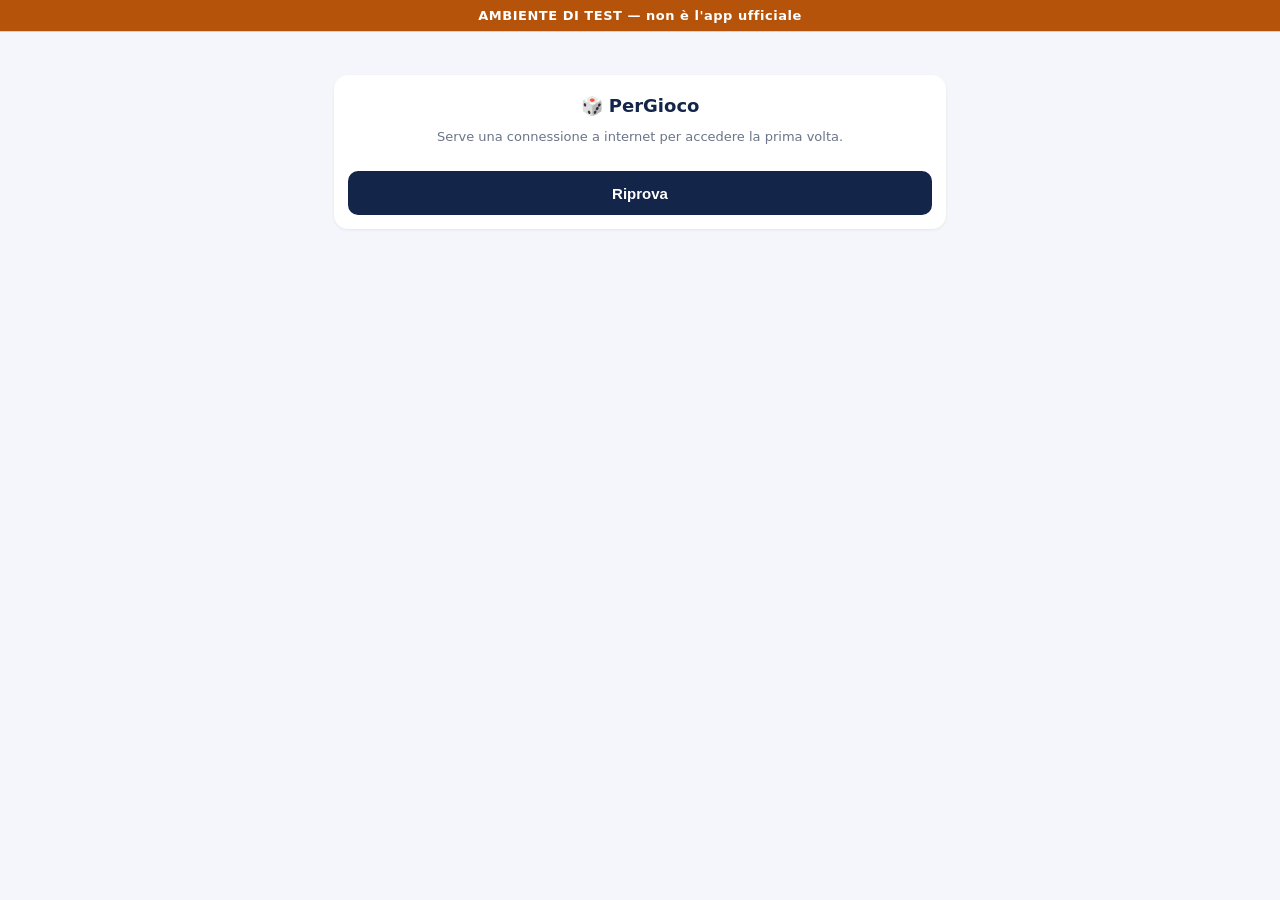
==== commit f66f03b2: "v41.18.2: elimina o nascondi un gioco (allineamento al rilascio in produzione)" ====
--- a/index.html
+++ b/index.html
@@ -1,12 +1,12 @@
 <!doctype html><html lang="it"><head><meta charset="utf-8">
-<meta http-equiv="Content-Security-Policy" content="default-src 'self'; script-src 'self' https://cdn.jsdelivr.net; style-src 'self' 'unsafe-inline'; img-src 'self' data: blob: https:; connect-src 'self' https://egmrtcezrjyoynlhknpz.supabase.co wss://egmrtcezrjyoynlhknpz.supabase.co; font-src 'self' data:; object-src 'none'; base-uri 'self'; form-action 'self'; frame-src 'none'; worker-src 'self'; manifest-src 'self'">
+<meta http-equiv="Content-Security-Policy" content="default-src 'self'; script-src 'self' https://cdn.jsdelivr.net; style-src 'self' 'unsafe-inline'; img-src 'self' data: blob: https:; connect-src 'self' https://oosqsjbtlixufqscdwou.supabase.co wss://oosqsjbtlixufqscdwou.supabase.co; font-src 'self' data:; object-src 'none'; base-uri 'self'; form-action 'self'; frame-src 'none'; worker-src 'self'; manifest-src 'self'">
 <meta name="referrer" content="strict-origin-when-cross-origin">
 <meta name="viewport" content="width=device-width,initial-scale=1,viewport-fit=cover">
 <meta name="theme-color" content="#14254a"><title>PerGioco TEST – ambiente di prova</title>
 <link rel="icon" href="icons/icon-192.png"><link rel="manifest" href="manifest.json"><link rel="apple-touch-icon" href="icons/apple-touch-icon.png">
 <meta name="apple-mobile-web-app-capable" content="yes"><meta name="apple-mobile-web-app-title" content="PerGioco TEST">
 <meta name="apple-mobile-web-app-status-bar-style" content="black-translucent">
-<link rel="stylesheet" href="styles.css?v=41.18"></head><body>
+<link rel="stylesheet" href="styles.css?v=41.18.2"></head><body>
 <div id="pg-test-banner" role="status">AMBIENTE DI TEST — non è l'app ufficiale</div>
 
 <header><img class="hlogo" src="img/logo-barra.svg" alt="" aria-hidden="true"><div class="brand">PerGioco TEST</div><div class="sub">Gioca, prenota, condividi</div><div class="hbtns"><button id="modebtn" hidden></button><button id="outbtn" hidden title="Esci dall'account" aria-label="Esci dall'account">⎋ <span>Esci</span></button></div></header><div id="status" hidden></div>
@@ -18,4 +18,4 @@
 <button data-v="giocatori">👥<span>Community</span></button>
 <button data-v="profilo">👤<span>Profilo</span></button>
 <button data-v="altro">⚙️<span id="navaltro">Altro</span></button></nav>
-<script src="config.js?v=41.1"></script><script src="https://cdn.jsdelivr.net/npm/@supabase/supabase-js@2.45.4/dist/umd/supabase.js"></script><script src="data.js?v=41.17"></script><script src="sb.js?v=41.18.1"></script><script src="brand.js?v=41.18"></script><script src="accesso.js?v=41.17"></script><script src="app.js?v=41.18.1"></script><script src="picker.js?v=41.1"></script><script src="errori.js?v=41.14.1"></script><script src="libri.js?v=41.16"></script><script src="gdr-coll.js?v=41.15"></script><script src="giochi.js?v=41.15"></script><script src="consigliere.js?v=41.10.2"></script><script src="equilibrio.js?v=41.14.6"></script><script src="eventi.js?v=41.1"></script><script src="xp.js?v=41.16"></script><script src="sicurezza.js?v=41.12.2"></script><script src="antero.js?v=41.1"></script><script src="coppa.js?v=41.1"></script><script src="desideri.js?v=41.17"></script><script src="wrapped.js?v=41.1"></script><script src="desktop.js?v=41.1"></script><script src="ig.js?v=41.1"></script><script src="ux40.js?v=41.11.1"></script><script src="partita.js?v=41.11.1"></script><script src="profilo.js?v=41.14.3"></script><script src="mie-partite.js?v=41.14.3"></script><script src="sondaggi.js?v=41.17"></script><script src="community.js?v=41.14.6"></script><script src="classifica.js?v=41.5"></script><script src="altro.js?v=41.18"></script><script src="header.js?v=41.16"></script><script src="giochi-oggi.js?v=41.8"></script><script src="profilo-livello.js?v=41.8.1"></script><script src="import-bgg.js?v=41.15"></script><script src="tavoli-tipi.js?v=41.15"></script><script src="gdr-rec.js?v=41.12"></script><script src="config2.js?v=41.14"></script><script src="ricompense.js?v=41.17.1"></script><script src="noflash.js?v=41.8.1"></script></body></html>
+<script src="config.js?v=41.1"></script><script src="https://cdn.jsdelivr.net/npm/@supabase/supabase-js@2.45.4/dist/umd/supabase.js"></script><script src="data.js?v=41.18.2"></script><script src="sb.js?v=41.18.2"></script><script src="brand.js?v=41.18.2"></script><script src="accesso.js?v=41.17"></script><script src="app.js?v=41.18.2"></script><script src="picker.js?v=41.1"></script><script src="errori.js?v=41.14.1"></script><script src="libri.js?v=41.16"></script><script src="gdr-coll.js?v=41.15"></script><script src="giochi.js?v=41.18.2"></script><script src="consigliere.js?v=41.18.2"></script><script src="equilibrio.js?v=41.14.6"></script><script src="eventi.js?v=41.1"></script><script src="xp.js?v=41.16"></script><script src="sicurezza.js?v=41.12.2"></script><script src="antero.js?v=41.1"></script><script src="coppa.js?v=41.1"></script><script src="desideri.js?v=41.17"></script><script src="wrapped.js?v=41.1"></script><script src="desktop.js?v=41.1"></script><script src="ig.js?v=41.1"></script><script src="ux40.js?v=41.11.1"></script><script src="partita.js?v=41.11.1"></script><script src="profilo.js?v=41.14.3"></script><script src="mie-partite.js?v=41.14.3"></script><script src="sondaggi.js?v=41.18.2"></script><script src="community.js?v=41.14.6"></script><script src="classifica.js?v=41.5"></script><script src="altro.js?v=41.18"></script><script src="header.js?v=41.16"></script><script src="giochi-oggi.js?v=41.8"></script><script src="profilo-livello.js?v=41.8.1"></script><script src="import-bgg.js?v=41.18.1"></script><script src="tavoli-tipi.js?v=41.15"></script><script src="gdr-rec.js?v=41.12"></script><script src="config2.js?v=41.14"></script><script src="ricompense.js?v=41.17.1"></script><script src="noflash.js?v=41.8.1"></script></body></html>
--- a/styles.css
+++ b/styles.css
@@ -917,6 +917,9 @@
 .alstaffp b{font-weight:800;color:var(--b)}
 .alstaffp .muted.sm{font-size:12px;font-weight:400}
 
+/* v41.18.2 — Elimina gioco nella scheda */
+.gdel{margin:16px 0 4px;padding:12px}
+.gdel .danger{width:100%}
+
 /* Banner fisso dell'ambiente di test */
 #pg-test-banner{position:sticky;top:0;z-index:30;background:#b45309;color:#fff;text-align:center;font-weight:800;font-size:13px;letter-spacing:.04em;padding:8px 12px;padding-top:calc(8px + env(safe-area-inset-top));box-shadow:0 1px 0 rgba(0,0,0,.15)}
-body.pg-test header{top:0}
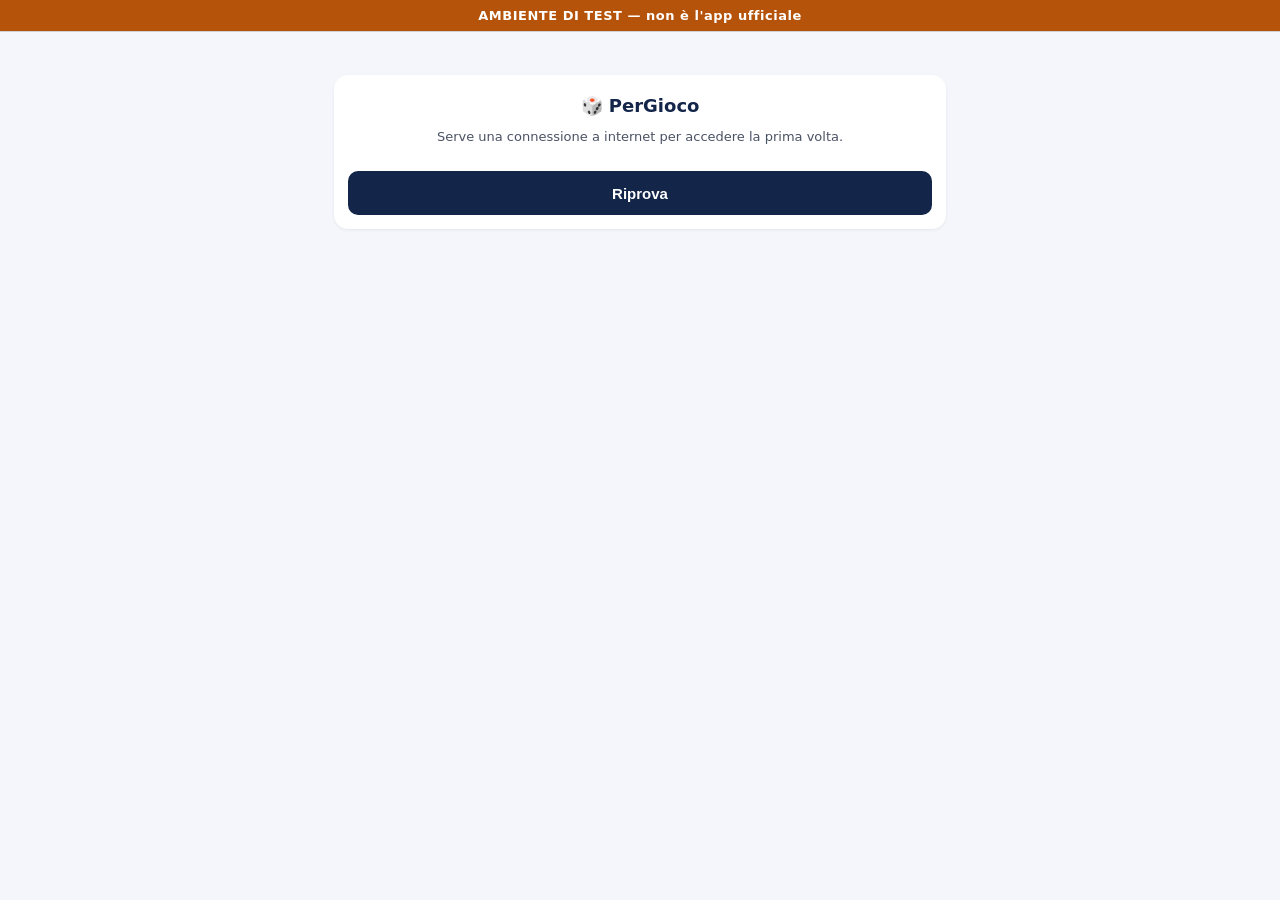
==== commit 8f6e49c0: "v41.21: ritocchi UX e informativa privacy (solo test)" ====
--- a/index.html
+++ b/index.html
@@ -6,7 +6,7 @@
 <link rel="icon" href="icons/icon-192.png"><link rel="manifest" href="manifest.json"><link rel="apple-touch-icon" href="icons/apple-touch-icon.png">
 <meta name="apple-mobile-web-app-capable" content="yes"><meta name="apple-mobile-web-app-title" content="PerGioco TEST">
 <meta name="apple-mobile-web-app-status-bar-style" content="black-translucent">
-<link rel="stylesheet" href="styles.css?v=41.18.2"></head><body>
+<link rel="stylesheet" href="styles.css?v=41.21"></head><body>
 <div id="pg-test-banner" role="status">AMBIENTE DI TEST — non è l'app ufficiale</div>
 
 <header><img class="hlogo" src="img/logo-barra.svg" alt="" aria-hidden="true"><div class="brand">PerGioco TEST</div><div class="sub">Gioca, prenota, condividi</div><div class="hbtns"><button id="modebtn" hidden></button><button id="outbtn" hidden title="Esci dall'account" aria-label="Esci dall'account">⎋ <span>Esci</span></button></div></header><div id="status" hidden></div>
@@ -18,4 +18,4 @@
 <button data-v="giocatori">👥<span>Community</span></button>
 <button data-v="profilo">👤<span>Profilo</span></button>
 <button data-v="altro">⚙️<span id="navaltro">Altro</span></button></nav>
-<script src="config.js?v=41.1"></script><script src="https://cdn.jsdelivr.net/npm/@supabase/supabase-js@2.45.4/dist/umd/supabase.js"></script><script src="data.js?v=41.18.2"></script><script src="sb.js?v=41.18.2"></script><script src="brand.js?v=41.18.2"></script><script src="accesso.js?v=41.17"></script><script src="app.js?v=41.18.2"></script><script src="picker.js?v=41.1"></script><script src="errori.js?v=41.14.1"></script><script src="libri.js?v=41.16"></script><script src="gdr-coll.js?v=41.15"></script><script src="giochi.js?v=41.18.2"></script><script src="consigliere.js?v=41.18.2"></script><script src="equilibrio.js?v=41.14.6"></script><script src="eventi.js?v=41.1"></script><script src="xp.js?v=41.16"></script><script src="sicurezza.js?v=41.12.2"></script><script src="antero.js?v=41.1"></script><script src="coppa.js?v=41.1"></script><script src="desideri.js?v=41.17"></script><script src="wrapped.js?v=41.1"></script><script src="desktop.js?v=41.1"></script><script src="ig.js?v=41.1"></script><script src="ux40.js?v=41.11.1"></script><script src="partita.js?v=41.11.1"></script><script src="profilo.js?v=41.14.3"></script><script src="mie-partite.js?v=41.14.3"></script><script src="sondaggi.js?v=41.18.2"></script><script src="community.js?v=41.14.6"></script><script src="classifica.js?v=41.5"></script><script src="altro.js?v=41.18"></script><script src="header.js?v=41.16"></script><script src="giochi-oggi.js?v=41.8"></script><script src="profilo-livello.js?v=41.8.1"></script><script src="import-bgg.js?v=41.18.1"></script><script src="tavoli-tipi.js?v=41.15"></script><script src="gdr-rec.js?v=41.12"></script><script src="config2.js?v=41.14"></script><script src="ricompense.js?v=41.17.1"></script><script src="noflash.js?v=41.8.1"></script></body></html>
+<script src="config.js?v=41.1"></script><script src="https://cdn.jsdelivr.net/npm/@supabase/supabase-js@2.45.4/dist/umd/supabase.js"></script><script src="data.js?v=41.19.1"></script><script src="sb.js?v=41.19"></script><script src="brand.js?v=41.21"></script><script src="accesso.js?v=41.17"></script><script src="privacy.js?v=41.21"></script><script src="app.js?v=41.21"></script><script src="picker.js?v=41.21"></script><script src="errori.js?v=41.14.1"></script><script src="libri.js?v=41.21"></script><script src="gdr-coll.js?v=41.15"></script><script src="giochi.js?v=41.21"></script><script src="consigliere.js?v=41.18.2"></script><script src="equilibrio.js?v=41.20"></script><script src="eventi.js?v=41.21"></script><script src="xp.js?v=41.21"></script><script src="sicurezza.js?v=41.12.2"></script><script src="antero.js?v=41.19"></script><script src="coppa.js?v=41.20"></script><script src="desideri.js?v=41.20"></script><script src="wrapped.js?v=41.1"></script><script src="desktop.js?v=41.1"></script><script src="ig.js?v=41.1"></script><script src="ux40.js?v=41.20"></script><script src="partita.js?v=41.19"></script><script src="profilo.js?v=41.19.1"></script><script src="mie-partite.js?v=41.20"></script><script src="sondaggi.js?v=41.21"></script><script src="community.js?v=41.20"></script><script src="classifica.js?v=41.21"></script><script src="altro.js?v=41.19"></script><script src="header.js?v=41.16"></script><script src="giochi-oggi.js?v=41.20"></script><script src="profilo-livello.js?v=41.21"></script><script src="import-bgg.js?v=41.18.1"></script><script src="tavoli-tipi.js?v=41.21"></script><script src="gdr-rec.js?v=41.12"></script><script src="config2.js?v=41.21"></script><script src="ricompense.js?v=41.17.1"></script><script src="noflash.js?v=41.8.1"></script></body></html>
--- a/styles.css
+++ b/styles.css
@@ -1,4 +1,4 @@
-:root{--b:#14254a;--b2:#2a4785;--bg:#f4f6fb;--c:#fff;--t:#1d2433;--m:#6b7489;--a:#f2b134;--hd1:#0f1c3d;--hd2:#1f3d7a;--hdf:#ffd76a}
+:root{--b:#14254a;--b2:#2a4785;--bg:#f4f6fb;--c:#fff;--t:#1d2433;--m:#4a5263;--a:#f2b134;--hd1:#0f1c3d;--hd2:#1f3d7a;--hdf:#ffd76a}
 *{box-sizing:border-box}body{margin:0;font-family:system-ui,-apple-system,Segoe UI,Roboto,sans-serif;background:var(--bg);color:var(--t);padding-bottom:calc(70px + env(safe-area-inset-bottom))}
 header{background:var(--b);color:#fff;padding:calc(14px + env(safe-area-inset-top)) 18px 14px;position:sticky;top:0;z-index:5}
 .brand{font-weight:800;font-size:22px;letter-spacing:.5px}.sub{font-size:13px;opacity:.75}
@@ -10,7 +10,7 @@
 input,select,textarea{width:100%;padding:10px;border:1px solid #d5dbe8;border-radius:10px;font-size:16px;background:#fff;color:var(--t)}
 label{font-size:13px;color:var(--m);display:block;margin:10px 0 4px}
 button.p,button.s{border:0;border-radius:10px;padding:12px 14px;font-size:15px;font-weight:600}
-button.p{background:var(--b);color:#fff;width:100%;margin-top:14px}button.s{background:#e7ecf7;color:var(--b)}
+button.p{background:var(--b);color:#fff;width:100%;margin-top:14px}button.s{background:#d4dcec;color:var(--b)}
 .seg{display:flex;background:#e7ecf7;border-radius:10px;padding:3px}.seg button{flex:1;border:0;background:none;padding:9px;border-radius:8px;font-size:14px;color:var(--b)}
 .seg button.on{background:var(--b);color:#fff}
 nav{position:fixed;bottom:0;left:0;right:0;background:#fff;display:flex;border-top:1px solid #e2e6ef;padding-bottom:env(safe-area-inset-bottom)}
@@ -66,7 +66,7 @@
 .rov{display:grid;grid-template-columns:1fr 1fr;gap:8px}
 .roc{background:#fff;border-radius:14px;padding:10px 12px;box-shadow:0 1px 4px #0001;display:flex;flex-direction:column;gap:2px;min-width:0}
 .roi{font-size:22px}.rot{font-size:12px;color:#777;text-transform:uppercase;letter-spacing:.03em}
-.roh{font-weight:700;overflow:hidden;text-overflow:ellipsis;white-space:nowrap}.rov2{font-size:13px;color:var(--b);font-weight:600}
+.roh{font-weight:700;white-space:normal;overflow-wrap:anywhere;overflow:visible}.rov2{font-size:13px;color:var(--b);font-weight:600}
 .rgi{width:64px;height:64px;border-radius:14px;display:flex;align-items:center;justify-content:center;color:#fff;font-weight:800;font-size:28px;flex:none}
 .gpl{cursor:pointer;color:var(--b)}
 .gpg{position:fixed;inset:0;background:var(--bg,#f4f1ea);z-index:900;overflow:auto;animation:fi .15s}
@@ -159,7 +159,7 @@
 /* v23 giochi */
 .sr{position:absolute;width:1px;height:1px;overflow:hidden;clip:rect(0 0 0 0)}
 .gflt label{font-size:13px}.gadv{margin-top:10px}.gadv summary{cursor:pointer;color:var(--b);font-weight:600;padding:4px 0}
-.gck{display:flex;align-items:center;gap:8px;margin-top:8px}.gck input{width:auto}
+.gck{display:flex;align-items:center;gap:8px;margin-top:8px;min-height:44px;cursor:pointer;font-size:13px}.gck input{width:20px;height:20px;flex:none;margin:0;accent-color:var(--b)}
 .gitem{cursor:pointer}.gitem:focus-visible{outline:3px solid var(--b);outline-offset:2px}
 .gexp{font-size:11px;font-weight:500;color:#777;border:1px solid #ccc;border-radius:10px;padding:1px 7px;margin-left:4px;white-space:nowrap}
 .chip.cat{background:#fff3e0;color:#8a4b00}
@@ -280,7 +280,7 @@
 .wrst{margin:8px 0;padding:10px 12px;border-radius:12px;font-weight:700;font-size:15px}.wrst.on{background:#e3f6ea;color:#17673a;border:1px solid #9bd8b2}.wrst.off{background:#eef0f5;color:#4a5266;border:1px solid #d3d8e3}
 .wrcard select{min-width:90px;width:auto}.wrcard .row button:not(.p){background:#fff;color:var(--b);border:1.5px solid var(--b);border-radius:10px;padding:10px 14px;font-weight:700}
 /* v37.4 Ultime partite: gioco e data su una riga (mai spezzati), vincitori sotto allineati a sinistra; a capo solo tra un nome e l'altro */
-.rec.prow{display:block}.prh{display:flex;flex-wrap:wrap;align-items:baseline;column-gap:8px;row-gap:0}.prh .prg{white-space:nowrap;overflow:hidden;text-overflow:ellipsis;max-width:100%}.prd{white-space:nowrap}
+.rec.prow{display:block}.prh{display:flex;flex-wrap:wrap;align-items:baseline;column-gap:8px;row-gap:0}.prh .prg{white-space:normal;overflow:visible;overflow-wrap:anywhere;max-width:100%}.prd{white-space:nowrap}
 .prw{display:block;margin-top:3px;text-align:left;line-height:1.5}.pwn{white-space:nowrap}.pws{white-space:normal}
 /* v37.4 classifica XP paginata */
 .xppg{display:flex;align-items:center;justify-content:space-between;gap:8px;margin-top:10px}.xppg .s{flex:0 0 auto;margin:0}.xppg span{white-space:nowrap;text-align:center}.xppg .s:disabled{opacity:.4}
@@ -307,7 +307,7 @@
 /* v39 */
 .hint{font-size:12px;margin:4px 0 0}.cnt{font-size:11px;text-align:right;margin-top:2px}
 .rclick{cursor:pointer}.rclick:hover,.rclick:focus-visible{background:rgba(42,71,133,.08);outline:2px solid transparent}.rclick:focus-visible{outline:2px solid #2a4785;outline-offset:1px}
-a.gl{color:inherit;text-decoration:underline dotted;text-underline-offset:2px}
+a.gl,a.el,a.evl{color:inherit;text-decoration:underline dotted;text-underline-offset:2px}
 .bdn{background:none;border:0;padding:0;font:inherit;font-weight:700;color:inherit;cursor:pointer;text-decoration:underline dotted;text-underline-offset:2px}
 .bdgdlg{border:0;border-radius:14px;max-width:320px;text-align:center;padding:18px}.bdgdlg .bi{font-size:40px}.bdgdlg::backdrop{background:rgba(0,0,0,.4)}
 details.adl summary{display:flex;justify-content:space-between;padding:6px 0;cursor:pointer}
@@ -412,7 +412,7 @@
 .pt .gpchip{border:1px solid color-mix(in srgb,var(--b2) 25%,#fff);background:var(--c);border-radius:999px;padding:6px 12px 6px 6px;font-weight:600;color:var(--t)}
 .pt .gpq{border-radius:10px}
 .pt .gpon{background:color-mix(in srgb,var(--b2) 6%,#fff);border:2px solid var(--b);border-radius:12px}
-.pt .gpchg{background:none;border:0;color:var(--b2);font-weight:700;width:auto;padding:8px 4px;margin:0 0 0 auto;min-height:44px}
+.pt .gpchg{background:color-mix(in srgb,var(--b2) 22%,var(--c));border:0;color:var(--b);font-weight:600;width:auto;padding:8px 12px;margin:0 0 0 auto;min-height:44px;border-radius:10px}
 .pt .gpchg::after{content:' ▸'}
 .pt .seg{margin-bottom:6px}.pt .hint{font-size:12px;margin:0 0 8px}
 .pt #pl>p.muted{display:none}
@@ -920,6 +920,23 @@
 /* v41.18.2 — Elimina gioco nella scheda */
 .gdel{margin:16px 0 4px;padding:12px}
 .gdel .danger{width:100%}
+.pfexpl{margin-top:8px}.explist{display:flex;flex-direction:column;gap:4px;margin:6px 0 0}.explopt{width:100%;text-align:left}
+
+/* v41.21 — ora 24h, contrasto, privacy, nomi lunghi */
+.t24{display:inline-flex;align-items:center;gap:4px}
+.t24 select{width:auto;min-width:4.6em;flex:0 0 auto}
+.t24sep{font-weight:700;padding:0 2px}
+.dt24{display:flex;flex-wrap:wrap;gap:8px;align-items:center}
+.dt24 input[type=date]{width:auto;flex:1;min-width:10em}
+.rec>span:first-child,.rec a{min-width:0;overflow-wrap:anywhere}
+body.priv-lock nav,body.priv-lock header{pointer-events:none;opacity:.45}
+.priv-overlay{position:fixed;inset:0;z-index:10000;background:var(--bg);overflow:auto;-webkit-overflow-scrolling:touch;padding:20px 16px 48px}
+.priv-overlay .priv-box{max-width:40rem;margin:0 auto}
+.priv-text{white-space:pre-wrap;overflow-wrap:anywhere;max-height:50vh;overflow:auto;background:#fff;border-radius:12px;padding:12px 14px;font-size:14px;line-height:1.45;color:var(--t)}
+.priv-reg{margin-top:12px}
+.priv-reg .s{width:auto;margin:8px 0 0;padding:8px 12px}
+.agnone .agnew,.agnone button.p{width:auto;margin-top:8px;display:inline-block}
+.gpchg{background:#d4dcec;color:var(--b);font-weight:600}
 
 /* Banner fisso dell'ambiente di test */
 #pg-test-banner{position:sticky;top:0;z-index:30;background:#b45309;color:#fff;text-align:center;font-weight:800;font-size:13px;letter-spacing:.04em;padding:8px 12px;padding-top:calc(8px + env(safe-area-inset-top));box-shadow:0 1px 0 rgba(0,0,0,.15)}
